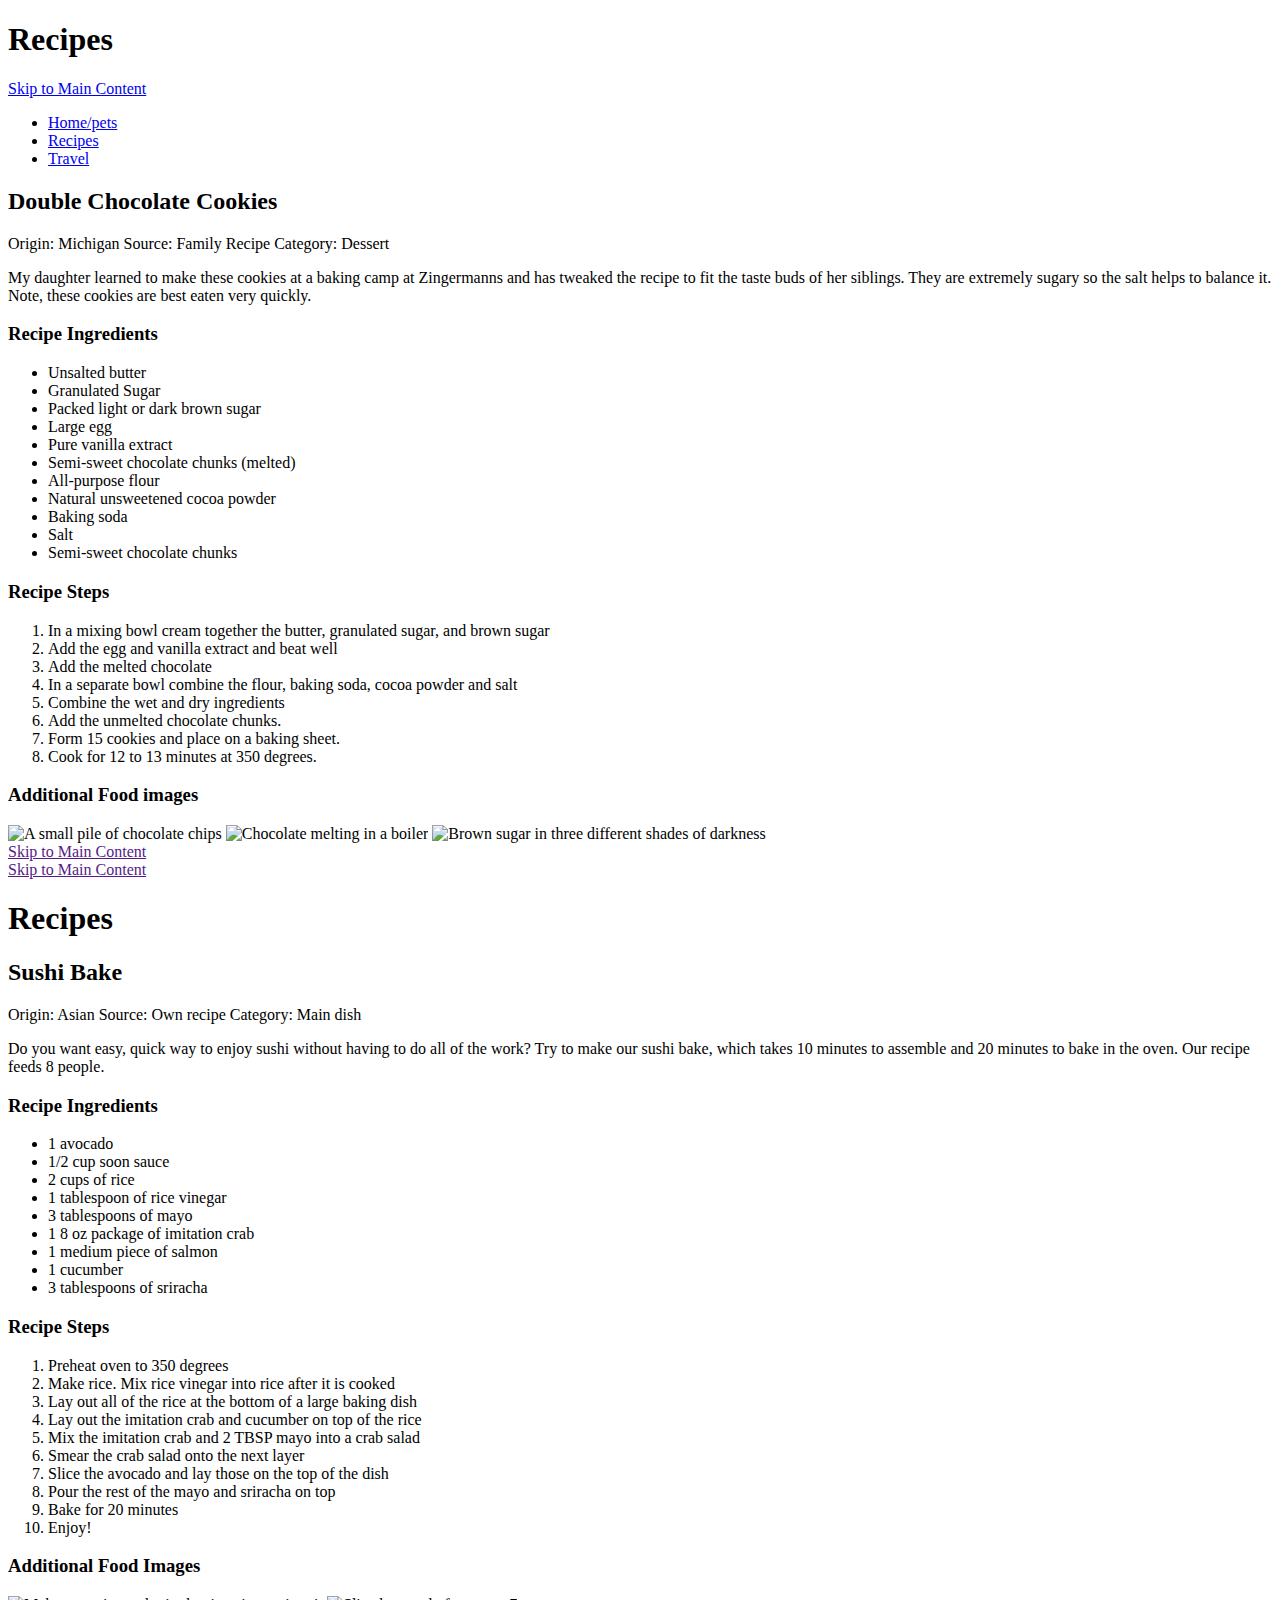
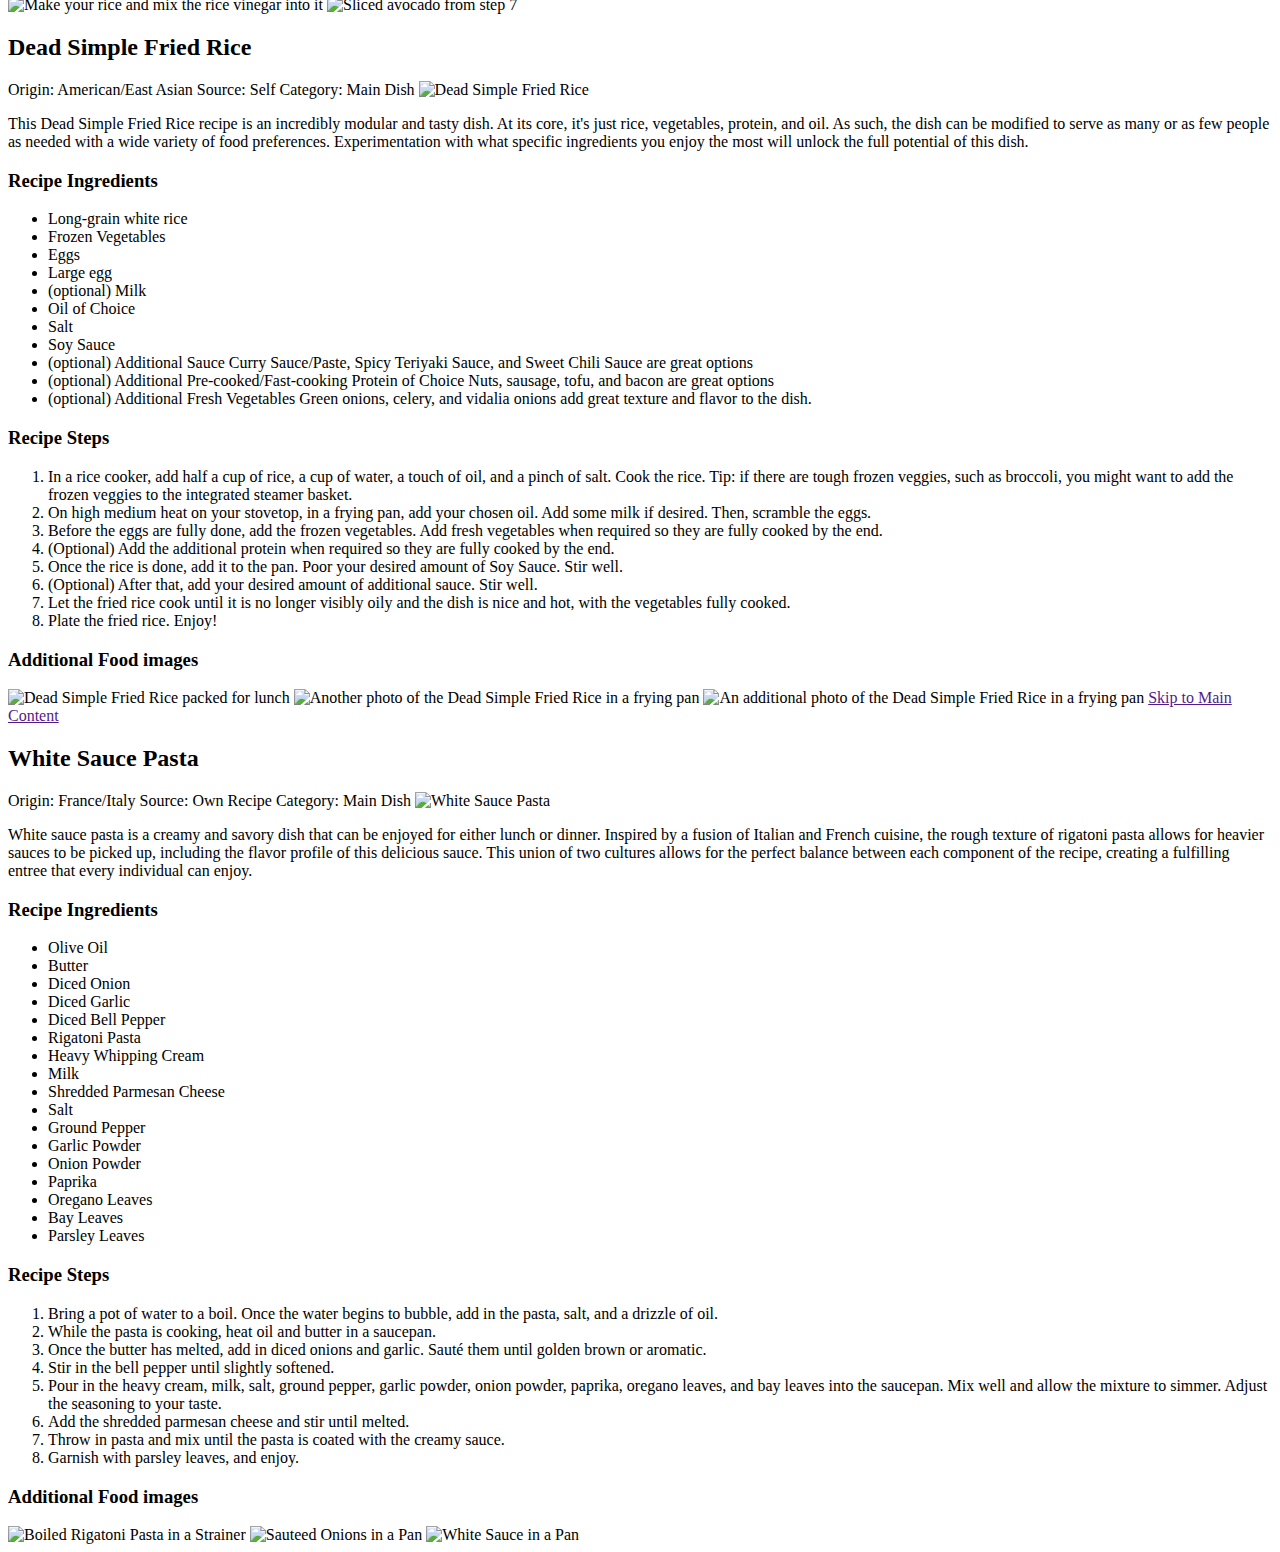
==== recipes.html @ 046f3eaa "Add files via upload" ====
<!DOCTYPE html>
<html lang="en">
<head>
    <meta charset="UTF-8">
    <meta name="viewport" content="width=device-width, initial-scale=1.0">
    <title>Recipes</title>
</head>
<h1>Recipes</h1>
<body>
    <a href ="#main" id = "#skip">Skip to Main Content</a>
    <nav>
        <ul>
            <li><a href = "index.html">Home/pets</a></li>
            <li><a href = "recipes.html">Recipes</a></li>
            <li><a href = "travel.html">Travel</a></li>
        </ul>
    </nav>

   
    <main id ="main">
    <div>
        <h2>Double Chocolate Cookies</h2>
        <span>Origin: Michigan</span>
        <span>Source: Family Recipe</span>
        <span>Category: Dessert</span>

        <img src="images/double_chocolate_cookies.png" width = "400" alt="">
        <p>My daughter learned to make these cookies at a baking camp at Zingermanns and has tweaked the recipe to fit the taste buds of her siblings.  They are extremely sugary so the salt helps to balance it.  Note, these cookies are best eaten very quickly.</p>
        <h3>Recipe Ingredients</h3>
        <ul>
            <li>Unsalted butter</li>
            <li>Granulated Sugar</li>
            <li>Packed light or dark brown sugar</li>
            <li>Large egg</li>
            <li>Pure vanilla extract</li>
            <li>Semi-sweet chocolate chunks (melted)</li>
            <li>All-purpose flour</li>
            <li>Natural unsweetened cocoa powder</li>
            <li>Baking soda</li>
            <li>Salt</li>
            <li>Semi-sweet chocolate chunks</li>
        </ul>

        <h3>Recipe Steps</h3> 
        <ol>
            <li>In a mixing bowl cream together the butter, granulated sugar, and brown sugar</li>
            <li>Add the egg and vanilla extract and beat well</li>
            <li>Add the melted chocolate</li>
            <li>In a separate bowl combine the flour, baking soda, cocoa powder and salt</li>
            <li>Combine the wet and dry ingredients</li>
            <li>Add the unmelted chocolate chunks.</li> 
            <li>Form 15 cookies and place on a baking sheet.</li>
            <li>Cook for 12 to 13 minutes at 350 degrees.</li>
        </ol>

        <h3>Additional Food images</h3>
        <img src="images/double_chocolate_chips.png" width = "200" alt="A small pile of chocolate chips">
        <img src="https://images.immediate.co.uk/production/volatile/sites/30/2020/08/chocolate-d9ba778.jpg?quality=90&webp=true&resize=600,545" width = "200" alt="Chocolate melting in a boiler">
        <img src="https://upload.wikimedia.org/wikipedia/commons/8/82/Brown_sugar_examples.JPG" width = "200" alt="Brown sugar in three different shades of darkness">

        <!-- Colleen van Lent -->

    </div>

    <a href = "">Skip to Main Content</a>
    <div> 
    </head>
    <body>
        <a href = "">Skip to Main Content</a>
        <header><h1>Recipes</h1></header>
        <main>
            <div>
                <h2>Sushi Bake</h2>
                <span>Origin: Asian</span>
                <span>Source: Own recipe</span>
                <span>Category: Main dish</span>
    
                <img src="images/sushiBake.jpeg" width="400" alt="">
                <p>Do you want easy, quick way to enjoy sushi without having to do all of the work? Try to make our sushi bake, which
                    takes 10 minutes to assemble and 20 minutes to bake in the oven. Our recipe feeds 8 people.
                </p>
    
                <h3>Recipe Ingredients</h3>
                <ul>
                    <li>1 avocado</li>
                    <li>1/2 cup soon sauce</li>
                    <li>2 cups of rice</li>
                    <li>1 tablespoon of rice vinegar</li>
                    <li>3 tablespoons of mayo</li>
                    <li>1 8 oz package of imitation crab</li>
                    <li>1 medium piece of salmon</li>
                    <li>1 cucumber</li>
                    <li>3 tablespoons of sriracha</li>
                </ul>
    
                <h3>Recipe Steps</h3>
                <ol>
                    <li>Preheat oven to 350 degrees</li>
                    <li>Make rice. Mix rice vinegar into rice after it is cooked</li>
                    <li>Lay out all of the rice at the bottom of a large baking dish</li>
                    <li>Lay out the imitation crab and cucumber on top of the rice</li>
                    <li>Mix the imitation crab and 2 TBSP mayo into a crab salad</li>
                    <li>Smear the crab salad onto the next layer</li>
                    <li>Slice the avocado and lay those on the top of the dish</li>
                    <li>Pour the rest of the mayo and sriracha on top</li>
                    <li>Bake for 20 minutes</li>
                    <li>Enjoy!</li>
                </ol>
    
                <h3>Additional Food Images</h3>
                <img src="images/rice.jpeg" width="200" alt="Make your rice and mix the rice vinegar into it">
                <img src="images/avocado.jpeg" width="200" alt="Sliced avocado from step 7">
                <!-- Ethan Tai, Joshua Vijayasegar --></div>
                <div>
                    <h2>Dead Simple Fried Rice</h2>
                    <span>Origin: American/East Asian</span>
                    <span>Source: Self</span>
                    <span>Category: Main Dish</span>
    
                    <img src="images/dead-simple-fried-rice-primary.jpg" width = "400" alt="Dead Simple Fried Rice">
                    <p>This Dead Simple Fried Rice recipe is an incredibly modular and tasty dish. At its core, it's just rice, vegetables, protein, and oil. As such, the dish can be modified to serve as many or as few people as needed with a wide variety of food preferences. Experimentation with what specific ingredients you enjoy the most will unlock the full potential of this dish.</p>
                    <h3>Recipe Ingredients</h3>
                    <ul>
                        <li>Long-grain white rice</li>
                        <li>Frozen Vegetables</li>
                        <li>Eggs</li>
                        <li>Large egg</li>
                        <li>(optional) Milk</li>
                        <li>Oil of Choice</li>
                        <li>Salt</li>
                        <li>Soy Sauce</li>
                        <li>(optional) Additional Sauce
                            Curry Sauce/Paste, Spicy Teriyaki Sauce, and Sweet Chili Sauce are great options</li>
                        <li>(optional) Additional Pre-cooked/Fast-cooking Protein of Choice
                            Nuts, sausage, tofu, and bacon are great options</li>
                        <li>(optional) Additional Fresh Vegetables
                            Green onions, celery, and vidalia onions add great texture and flavor to the dish.</li>
                    </ul>
    
                    <h3>Recipe Steps</h3> 
                    <ol>
                        <li>In a rice cooker, add half a cup of rice, a cup of water, a touch of oil, and a pinch of salt. Cook the rice. Tip: if there are tough frozen veggies, such as broccoli, you might want to add the frozen veggies to the integrated steamer basket.</li>
                        <li>On high medium heat on your stovetop, in a frying pan, add your chosen oil. Add some milk if desired. Then, scramble the eggs.</li>
                        <li>Before the eggs are fully done, add the frozen vegetables. Add fresh vegetables when required so they are fully cooked by the end.</li>
                        <li>(Optional) Add the additional protein when required so they are fully cooked by the end.</li>
                        <li>Once the rice is done, add it to the pan. Poor your desired amount of Soy Sauce. Stir well.</li>
                        <li>(Optional) After that, add your desired amount of additional sauce. Stir well.</li> 
                        <li>Let the fried rice cook until it is no longer visibly oily and the dish is nice and hot, with the vegetables fully cooked.</li>
                        <li>Plate the fried rice. Enjoy! </li>
                    </ol>


                    <h3>Additional Food images</h3>
                    <img src="images/dead-simple-fried-rice-1.jpg" width = "200" alt="Dead Simple Fried Rice packed for lunch">
                    <img src="images/dead-simple-fried-rice-2.jpg" width = "200" alt="Another photo of the Dead Simple Fried Rice in a frying pan">
                    <img src="images/dead-simple-fried-rice-3.jpg" width = "200" alt="An additional photo of the Dead Simple Fried Rice in a frying pan">
    
                    <!-- Tristan Goodell -->
                    <a href = "">Skip to Main Content</a>
    
                </div>
                <div>
                    <h2>White Sauce Pasta</h2>
                    <span>Origin: France/Italy</span>
                    <span>Source: Own Recipe</span>
                    <span>Category: Main Dish</span>
    
                    <img src="images/White_Sauce_Pasta.JPG" width = "400" alt="White Sauce Pasta">
                    <p>White sauce pasta is a creamy and savory dish that can be enjoyed for either lunch or dinner. Inspired by a fusion of Italian and French cuisine, the rough texture of rigatoni pasta allows for heavier sauces to be picked up, including the flavor profile of this delicious sauce. This union of two cultures allows for the perfect balance between each component of the recipe, creating a fulfilling entree that every individual can enjoy.</p>
                    <h3>Recipe Ingredients</h3>
                    <ul>
                        <li>Olive Oil</li>
                        <li>Butter</li>
                        <li>Diced Onion</li>
                        <li>Diced Garlic</li>
                        <li>Diced Bell Pepper</li>
                        <li>Rigatoni Pasta</li>
                        <li>Heavy Whipping Cream</li>
                        <li>Milk</li>
                        <li>Shredded Parmesan Cheese</li>
                        <li>Salt</li>
                        <li>Ground Pepper</li>
                        <li>Garlic Powder</li>
                        <li>Onion Powder</li>
                        <li>Paprika</li>
                        <li>Oregano Leaves</li>
                        <li>Bay Leaves</li>
                        <li>Parsley Leaves</li>
                    </ul>
    
                    <h3>Recipe Steps</h3> 
                    <ol>
                        <li>Bring a pot of water to a boil. Once the water begins to bubble, add in the pasta, salt, and a drizzle of oil.</li>
                        <li>While the pasta is cooking, heat oil and butter in a saucepan.</li>
                        <li>Once the butter has melted, add in diced onions and garlic. Sauté them until golden brown or aromatic.</li>
                        <li>Stir in the bell pepper until slightly softened.</li>
                        <li>Pour in the heavy cream, milk, salt, ground pepper, garlic powder, onion powder, paprika, oregano leaves, and bay leaves into the saucepan. Mix well and allow the mixture to simmer. Adjust the seasoning to your taste.</li>
                        <li>Add the shredded parmesan cheese and stir until melted.</li>
                        <li>Throw in pasta and mix until the pasta is coated with the creamy sauce.</li>
                        <li>Garnish with parsley leaves, and enjoy.</li>
                    </ol>
    
                    <h3>Additional Food images</h3>
                    <img src="images/BoiledRigatoniPasta.jpg" width = "200" alt="Boiled Rigatoni Pasta in a Strainer">
                    <img src="images/SauteedOnions.jpeg" width = "200" alt="Sauteed Onions in a Pan">
                    <img src="images/WhiteSauce.jpeg" width = "200" alt="White Sauce in a Pan">
    
                    <!-- Lina Lin -->
    
                </div>
    <div></div>
    <div></div>
    </main>
</body>
</html>
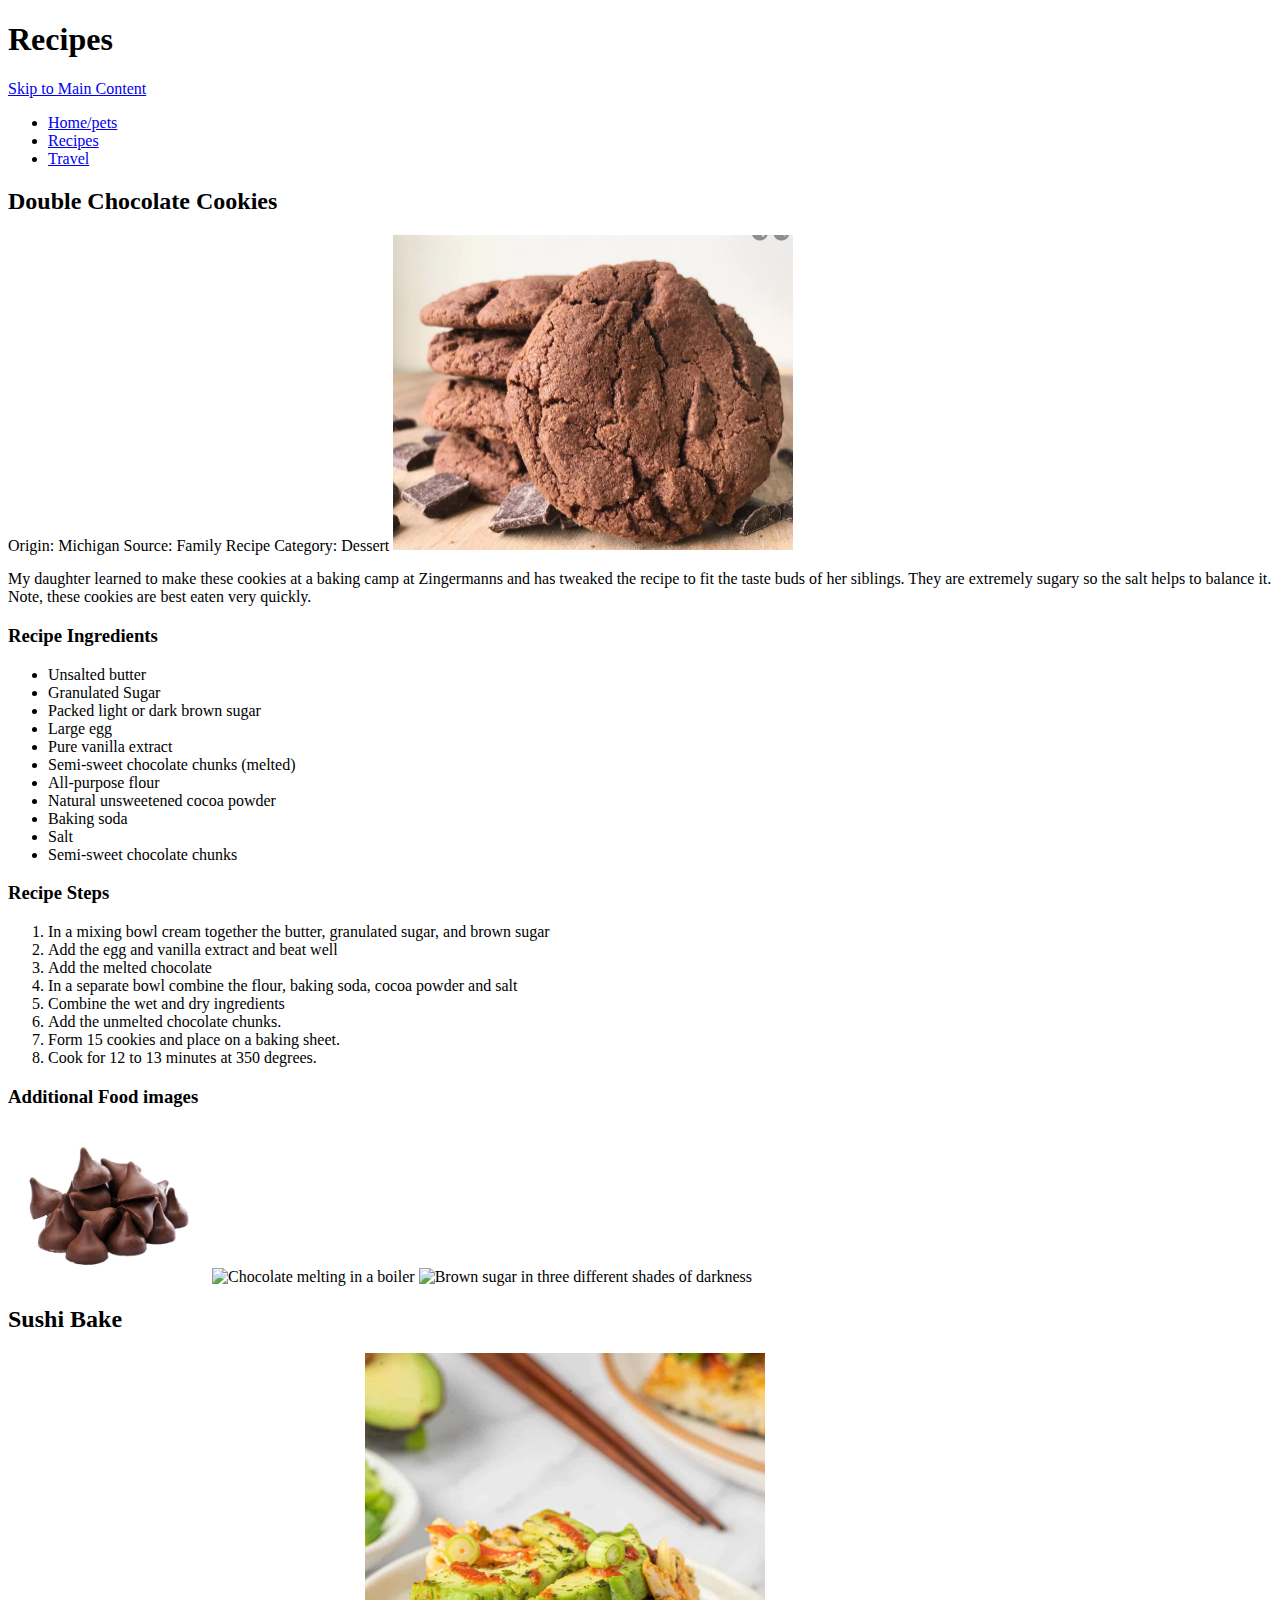
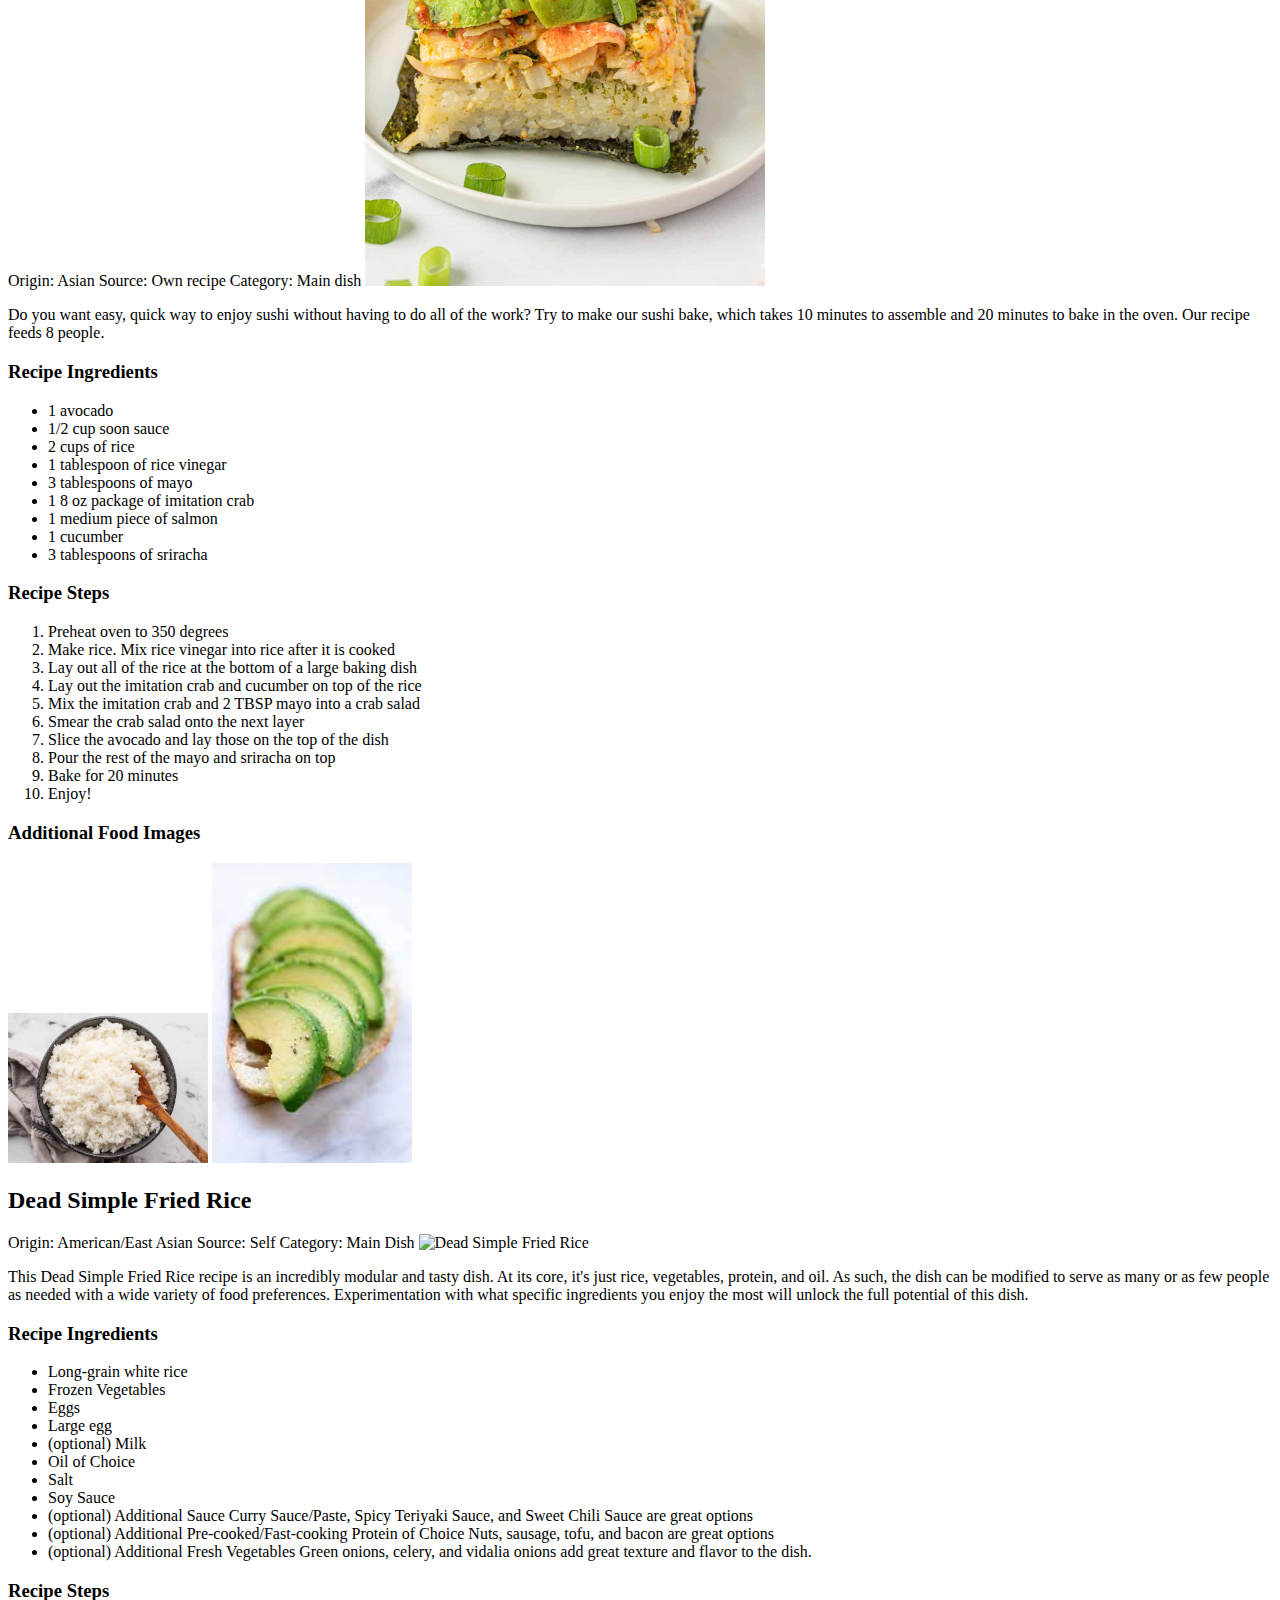
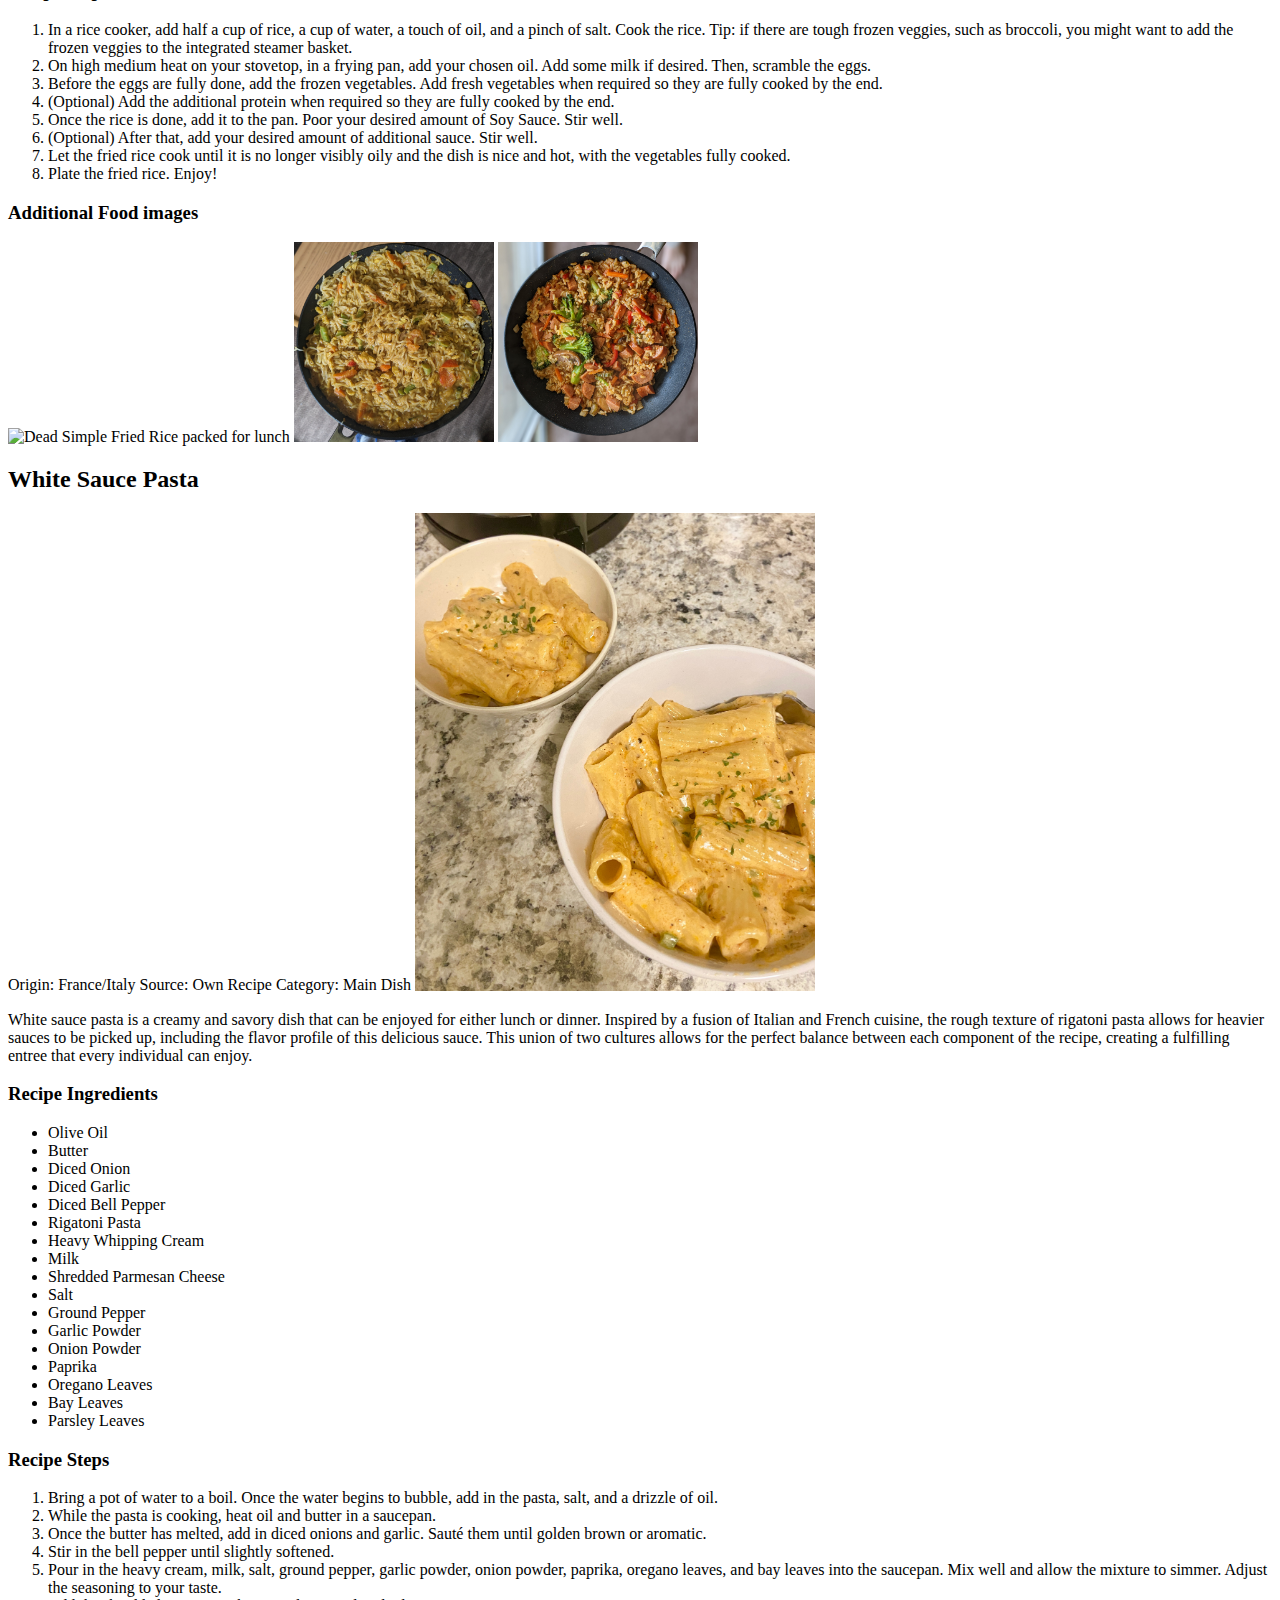
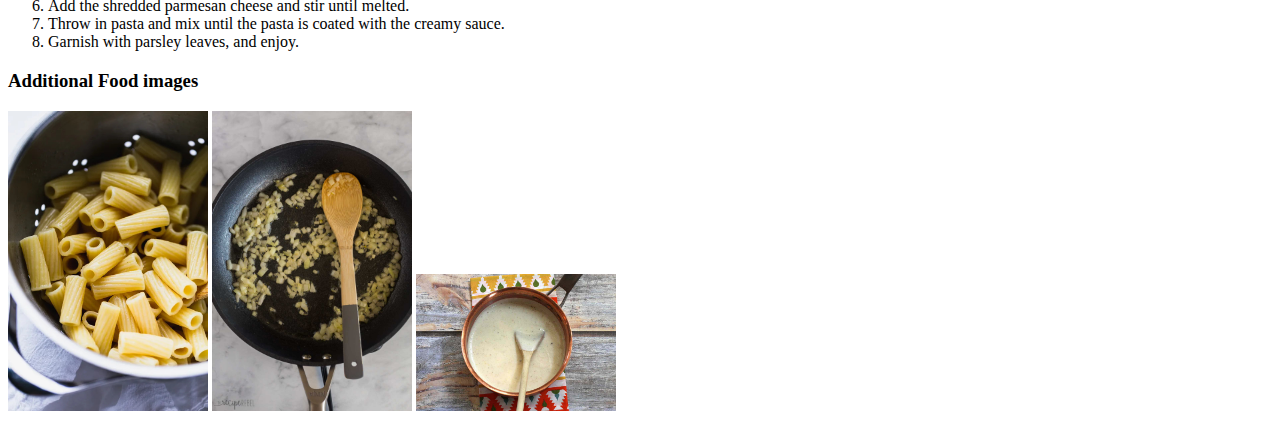
==== commit d0612229: "Update recipes.html" ====
--- a/recipes.html
+++ b/recipes.html
@@ -3,22 +3,25 @@
 <head>
     <meta charset="UTF-8">
     <meta name="viewport" content="width=device-width, initial-scale=1.0">
+    <link rel="stylesheet" href="css/reset.css"> 
+    <link rel="stylesheet" href="css/style.css">
     <title>Recipes</title>
 </head>
-<h1>Recipes</h1>
+<h1 class = "animated-title">Recipes</h1>
 <body>
-    <a href ="#main" id = "#skip">Skip to Main Content</a>
+    <a href ="#main" class = "skip">Skip to Main Content</a>
     <nav>
-        <ul>
+        <ul class = "spacing">
             <li><a href = "index.html">Home/pets</a></li>
-            <li><a href = "recipes.html">Recipes</a></li>
+            <li><a href = "recipes.html" class = "recipesTitle">Recipes</a></li>
             <li><a href = "travel.html">Travel</a></li>
         </ul>
     </nav>
 
    
     <main id ="main">
-    <div>
+    <div class = "gridContain">
+        <div>
         <h2>Double Chocolate Cookies</h2>
         <span>Origin: Michigan</span>
         <span>Source: Family Recipe</span>
@@ -62,13 +65,6 @@
 
     </div>
 
-    <a href = "">Skip to Main Content</a>
-    <div> 
-    </head>
-    <body>
-        <a href = "">Skip to Main Content</a>
-        <header><h1>Recipes</h1></header>
-        <main>
             <div>
                 <h2>Sushi Bake</h2>
                 <span>Origin: Asian</span>
@@ -156,7 +152,6 @@
                     <img src="images/dead-simple-fried-rice-3.jpg" width = "200" alt="An additional photo of the Dead Simple Fried Rice in a frying pan">
     
                     <!-- Tristan Goodell -->
-                    <a href = "">Skip to Main Content</a>
     
                 </div>
                 <div>
@@ -208,8 +203,7 @@
                     <!-- Lina Lin -->
     
                 </div>
-    <div></div>
-    <div></div>
+    </div>
     </main>
 </body>
-</html>+</html>
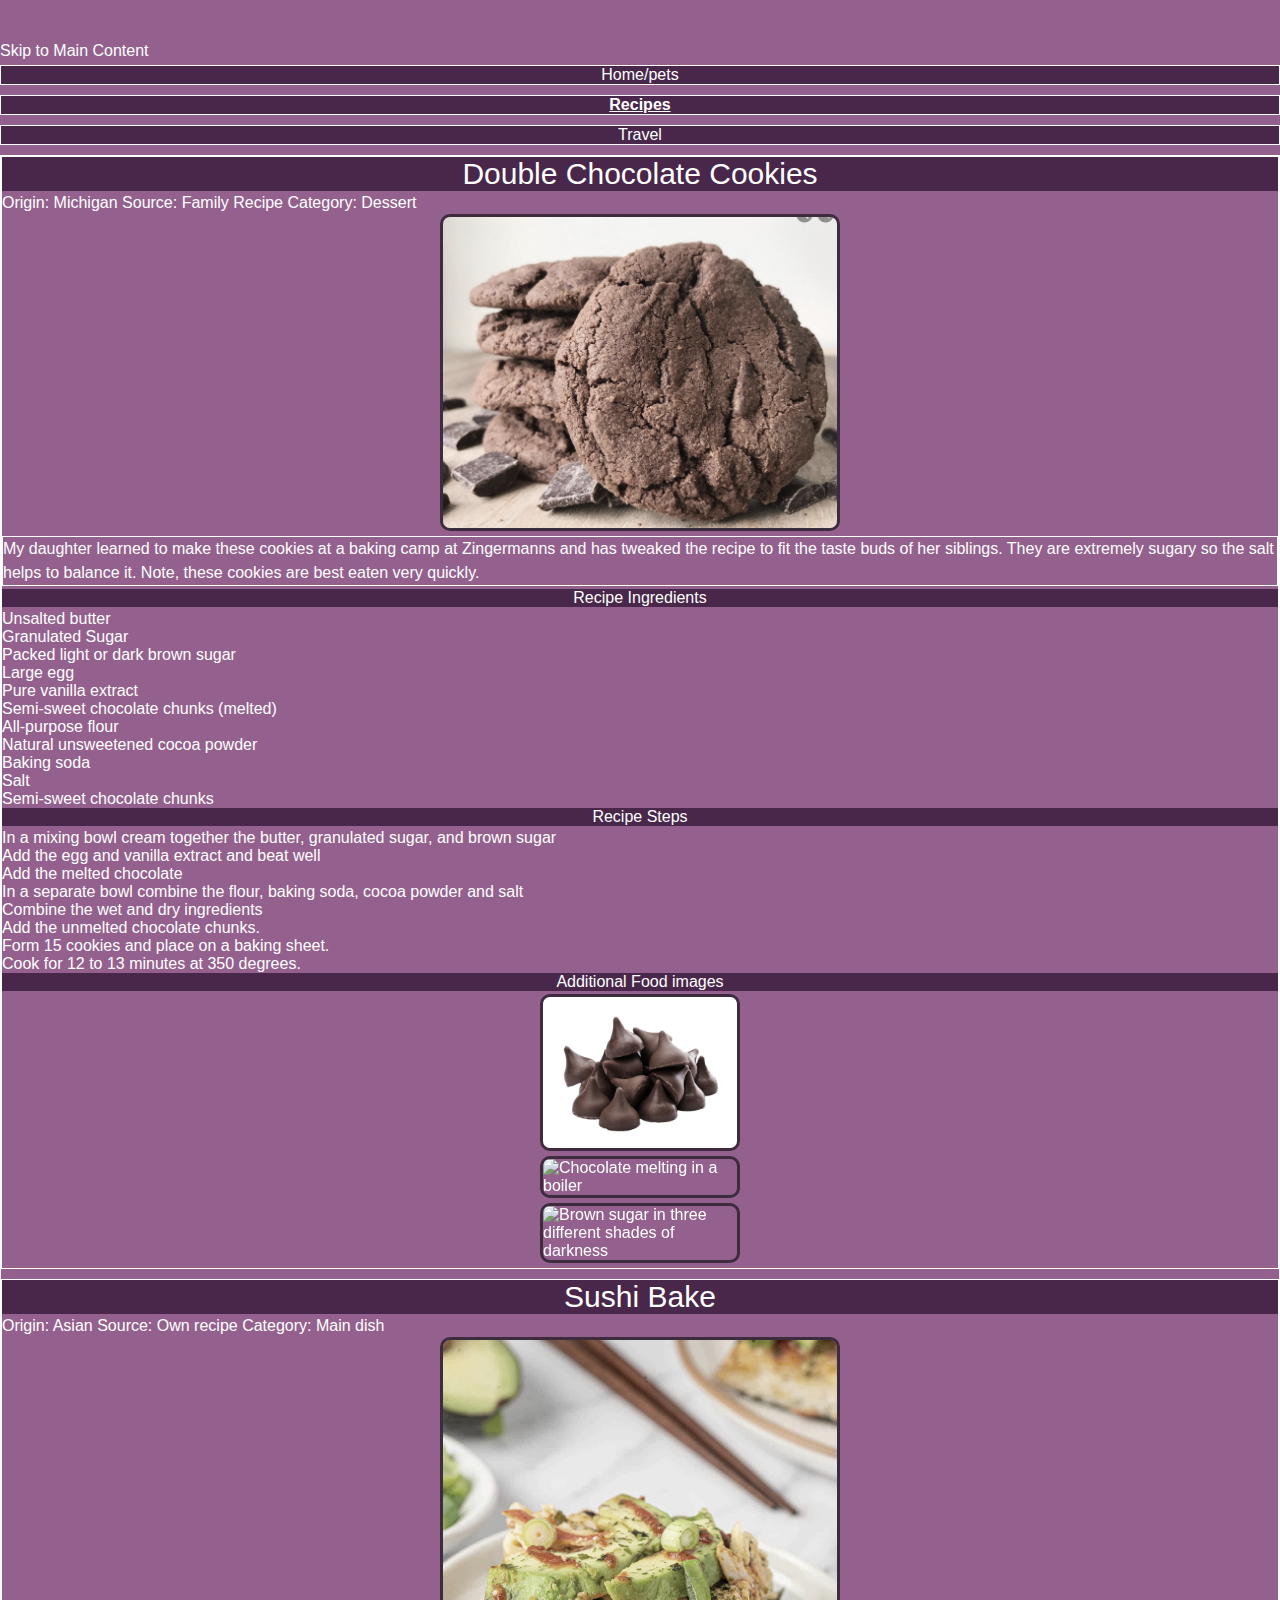
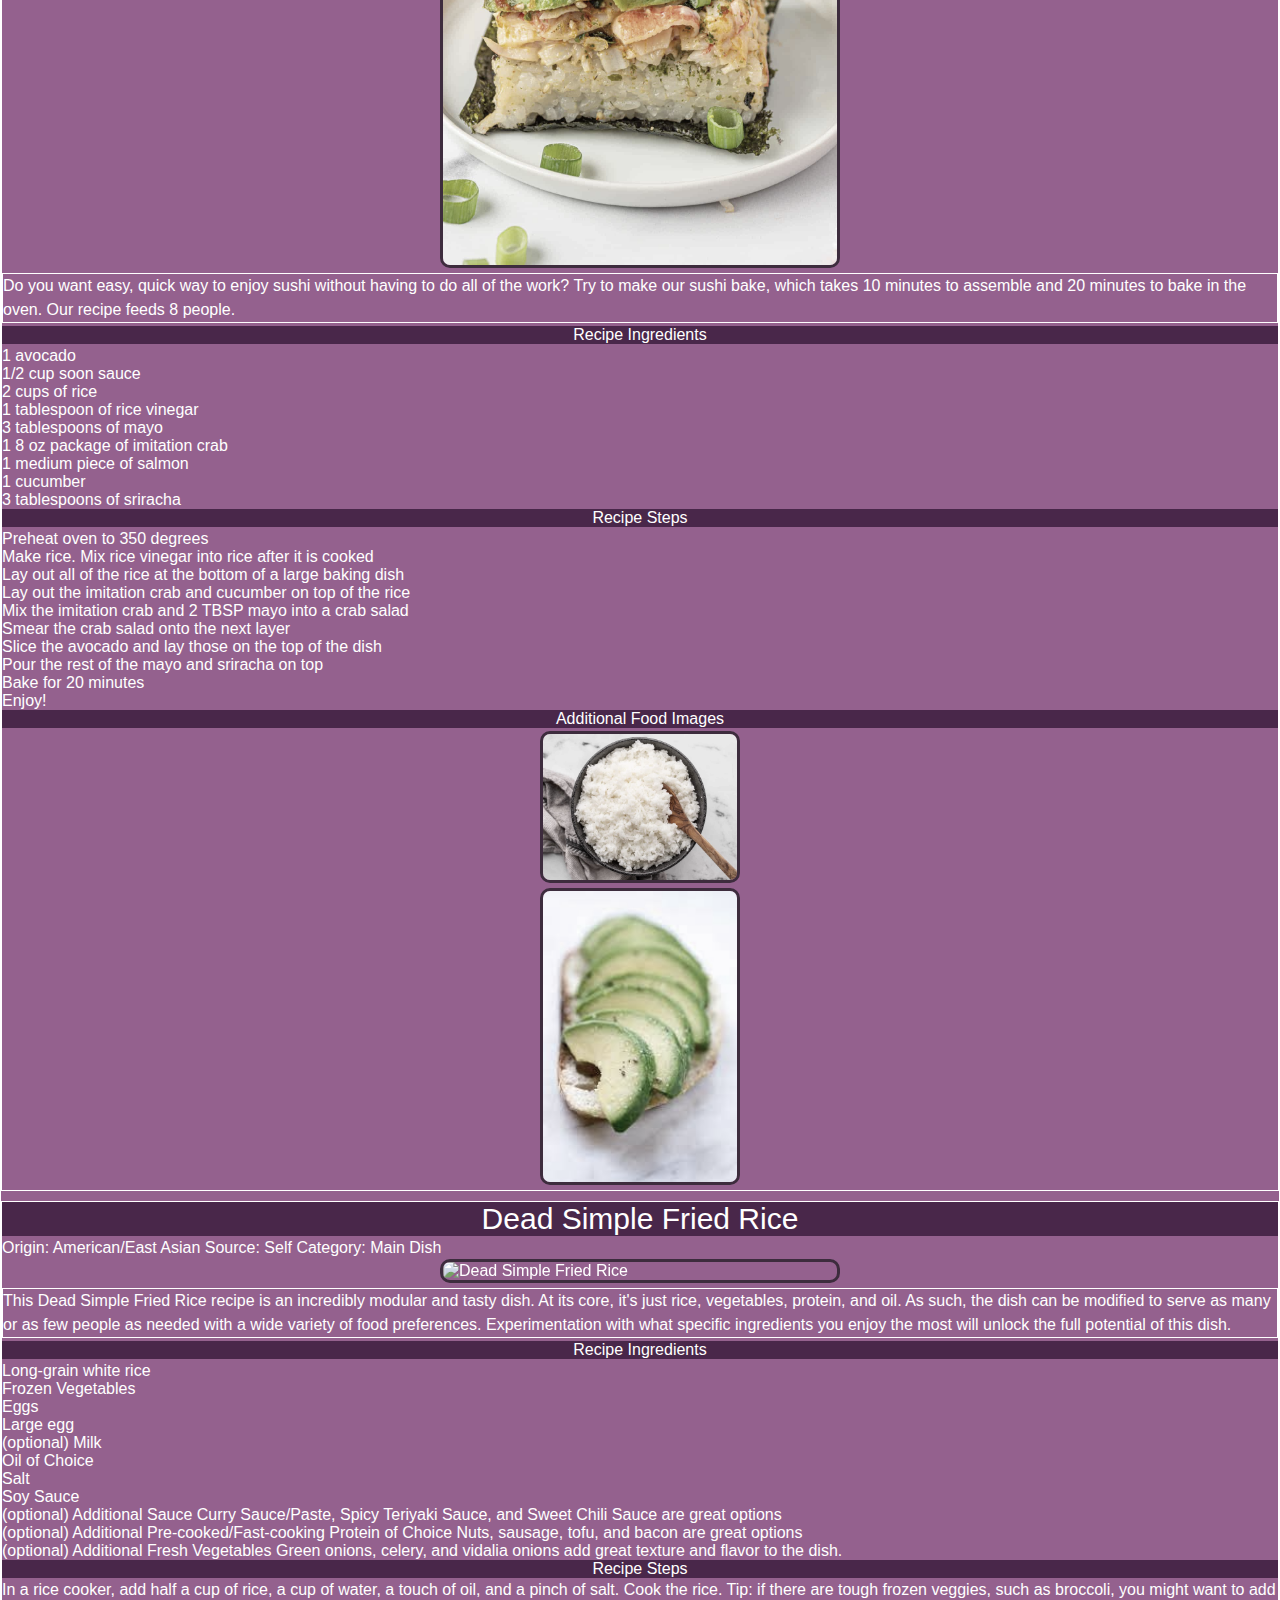
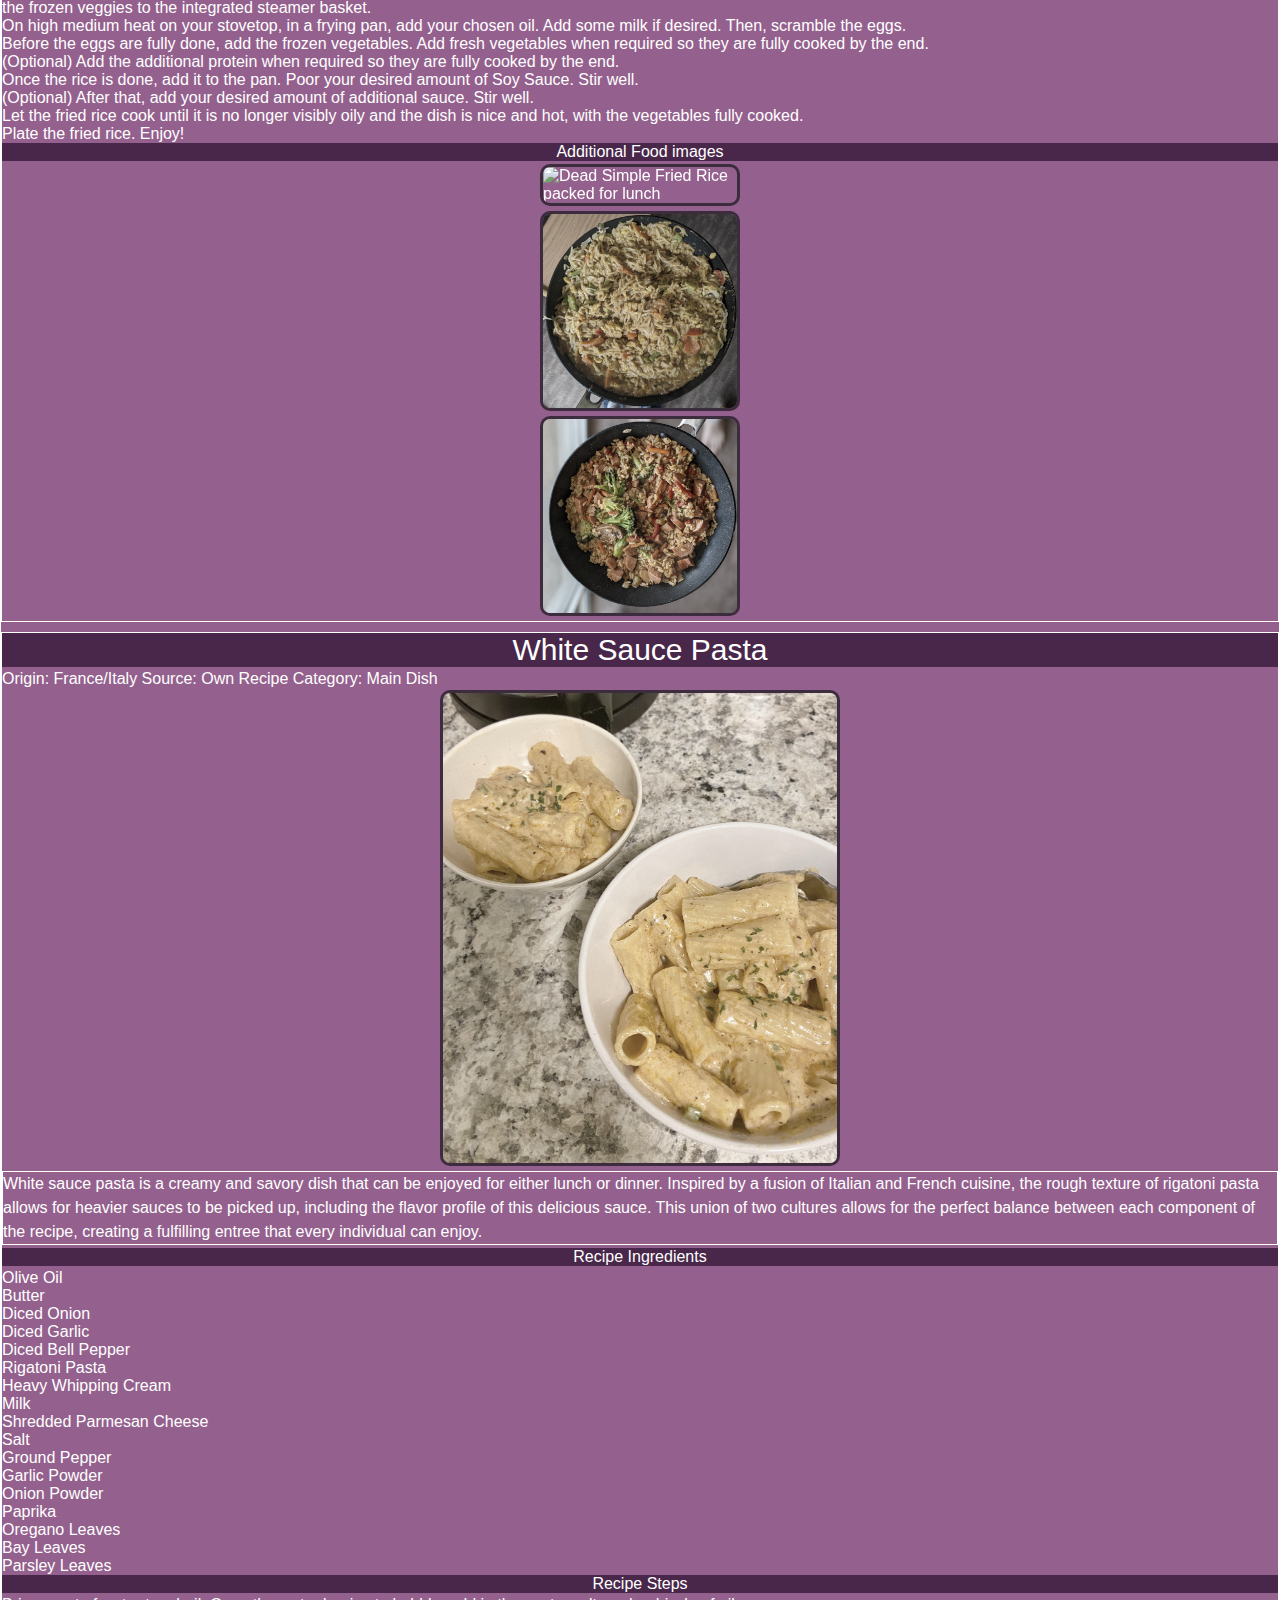
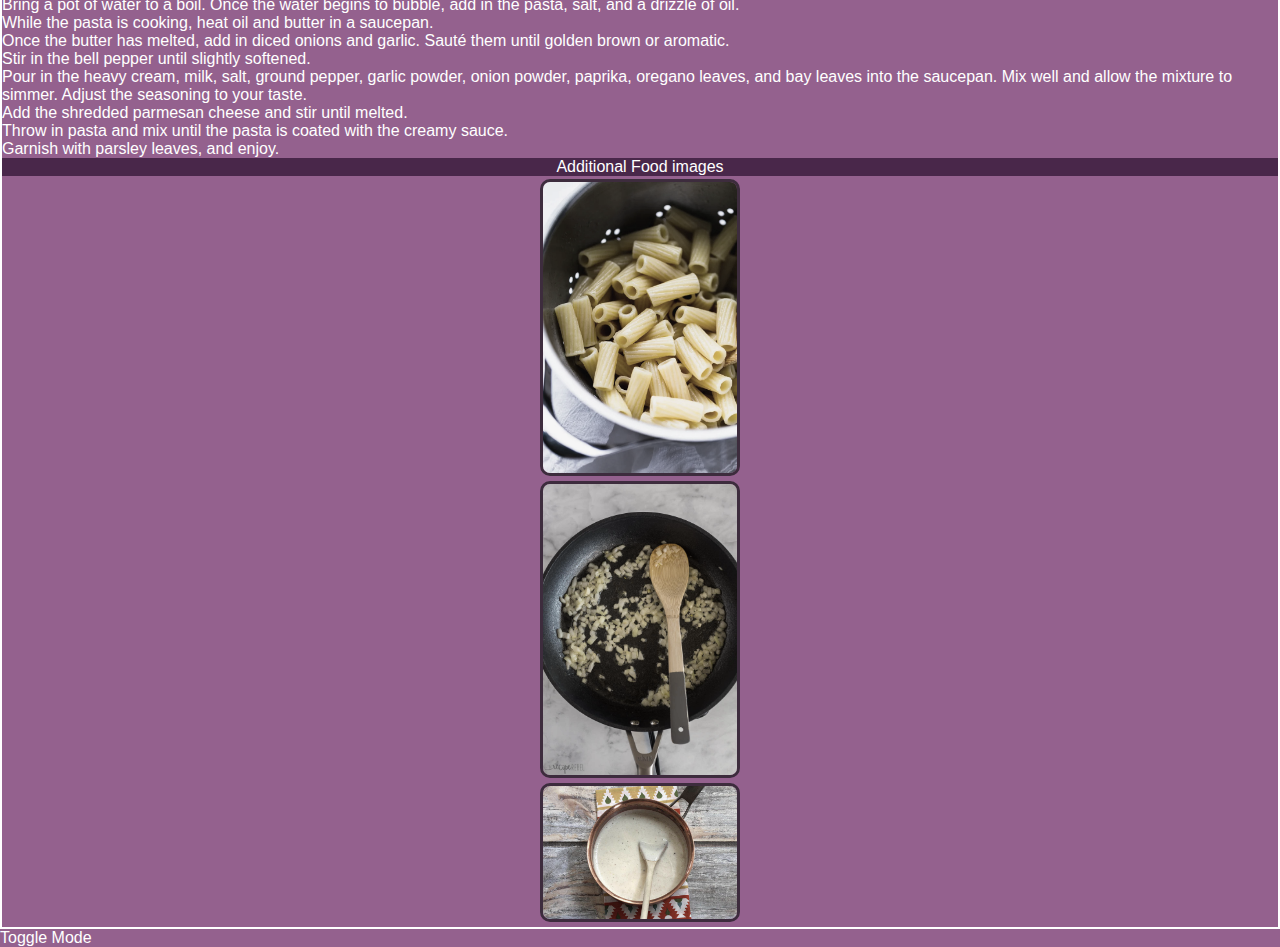
==== commit 064b8b30: "Update recipes.html" ====
--- a/recipes.html
+++ b/recipes.html
@@ -204,6 +204,8 @@
     
                 </div>
     </div>
+    <button id="mode-toggle">Toggle Mode</button>
     </main>
+    <script src="script.js"></script>
 </body>
 </html>
--- a/css/style.css
+++ b/css/style.css
@@ -0,0 +1,101 @@
+@media only screen and (max-width: 768px) {
+    .skip {
+      display: none; 
+    }
+}
+
+h1{
+    font-size: 36px;
+    transition: font-size 0.5s ease, color 0.5s ease;
+    text-align: center;
+}
+h1, h2, h3{
+    text-align: center;
+}
+
+
+body{
+    background-color: #94618E;
+    font-family: 'Lucida Sans', 'Lucida Sans Regular', 'Lucida Grande', 'Lucida Sans Unicode', Geneva, Verdana, sans-serif, 'Times New Roman', Times, serif;
+}
+* {
+    color: white
+}
+.petsTitle, .recipesTitle, .travelTitle {
+    font-weight: bold;
+    text-decoration: underline;
+}
+
+.spacing li{
+    margin-bottom: 10px;
+    margin-top: 5px;
+    text-align: center;
+    border: 1px solid white;
+    background-color: #49274A;
+}
+
+.gridContain {
+    display: grid;
+    grid-template-columns: 1fr;
+    gap: 10px;
+}
+
+div{
+    border: 1px solid white;
+
+}
+
+img, video {
+    display: block;
+    margin: 0 auto;
+    border-radius: 10px; 
+    margin-bottom: 5px;
+    margin-top: 2px;
+    filter: grayscale(50%);
+    border: 3px solid #49274A;
+
+
+}
+
+.animated-title {
+    transform: translateX(-100%); 
+    animation: slideIn 2s forwards; 
+
+
+}
+
+@keyframes slideIn {
+    from {
+        transform: translateX(-100%);
+    }
+    to {
+        transform: translateX(0); 
+    }
+
+
+}
+@media (prefers-reduced-motion: reduce) {
+
+    .animated-title {
+        animation: none;
+    }
+}
+@media (prefers-reduced-motion: reduce) {
+    img[src$=".gif"] {
+        display: none;
+    }
+}
+
+
+p {
+    border: 1px solid white;
+    margin-bottom: 3px;
+    line-height: 1.5;
+}
+h2, h3 {
+    background-color: #49274A;
+    margin-bottom: 3px;
+}
+h2 {
+    font-size: 30px;
+}
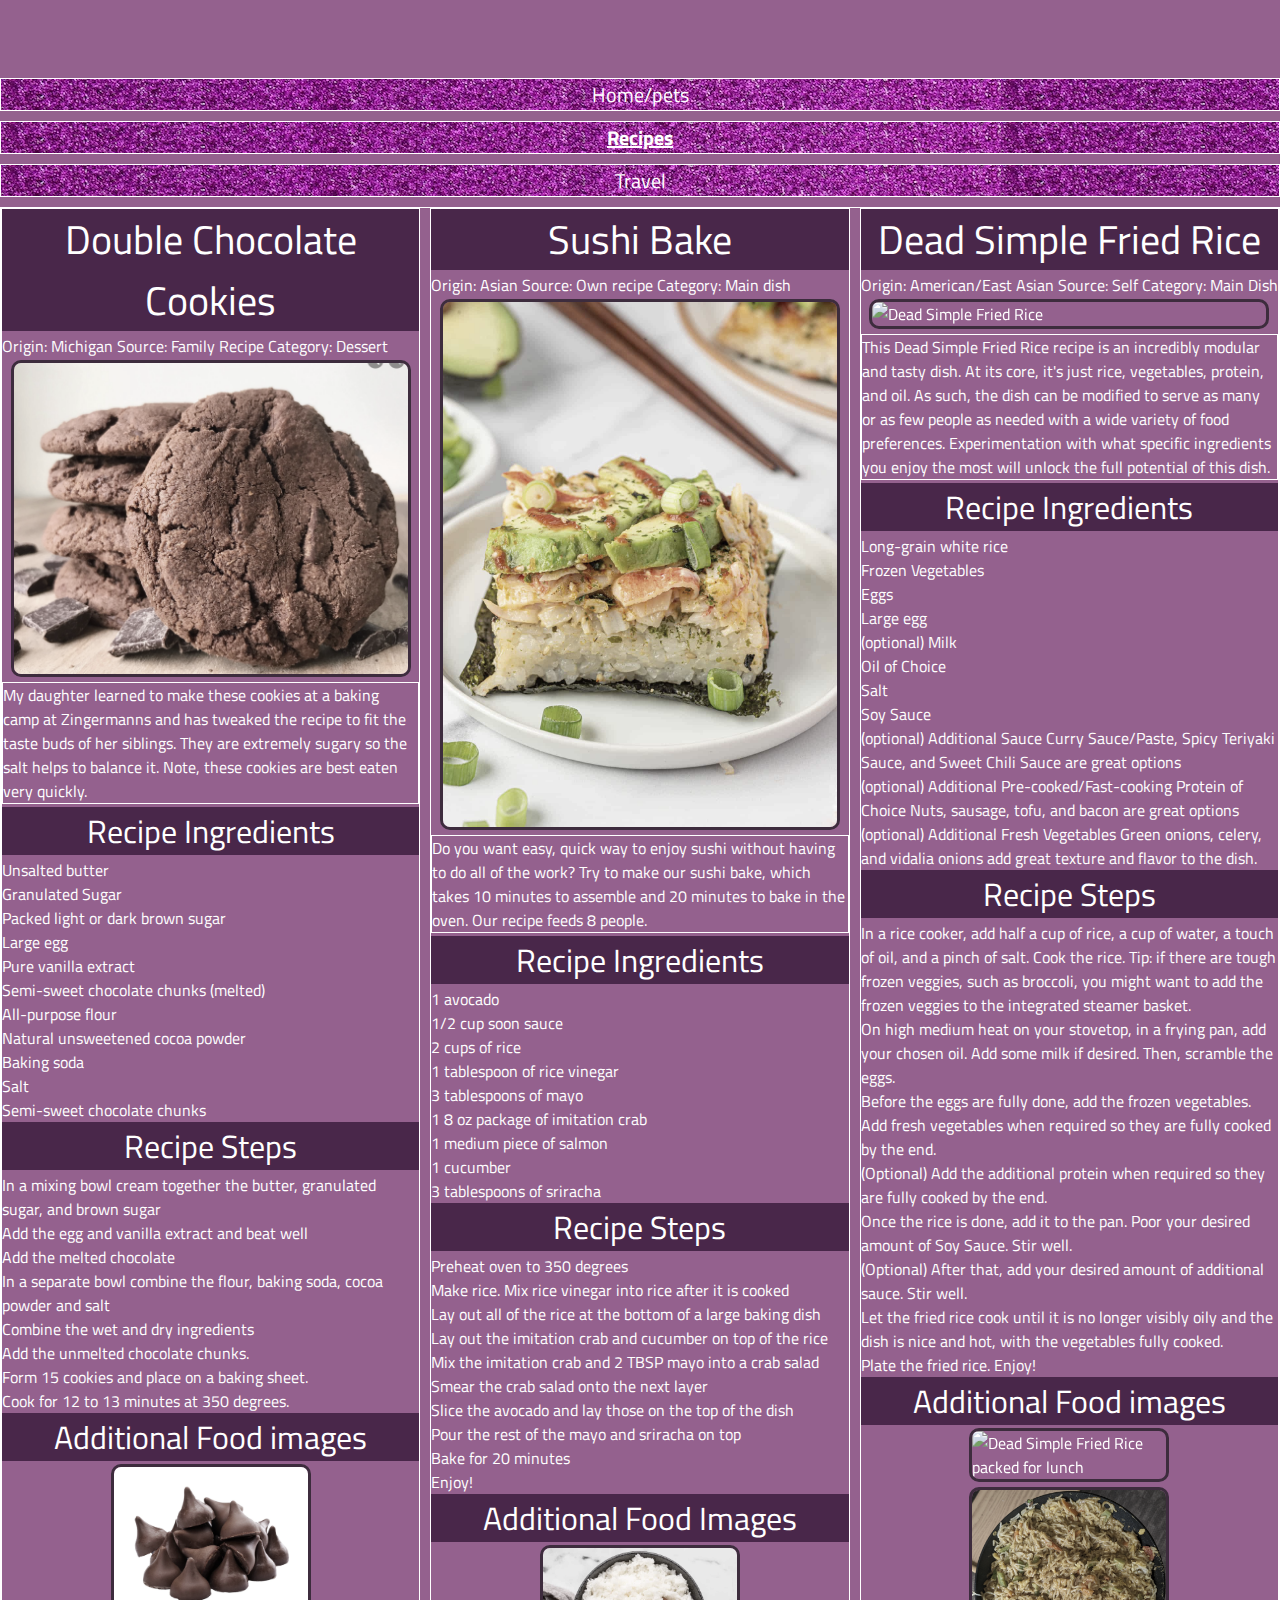
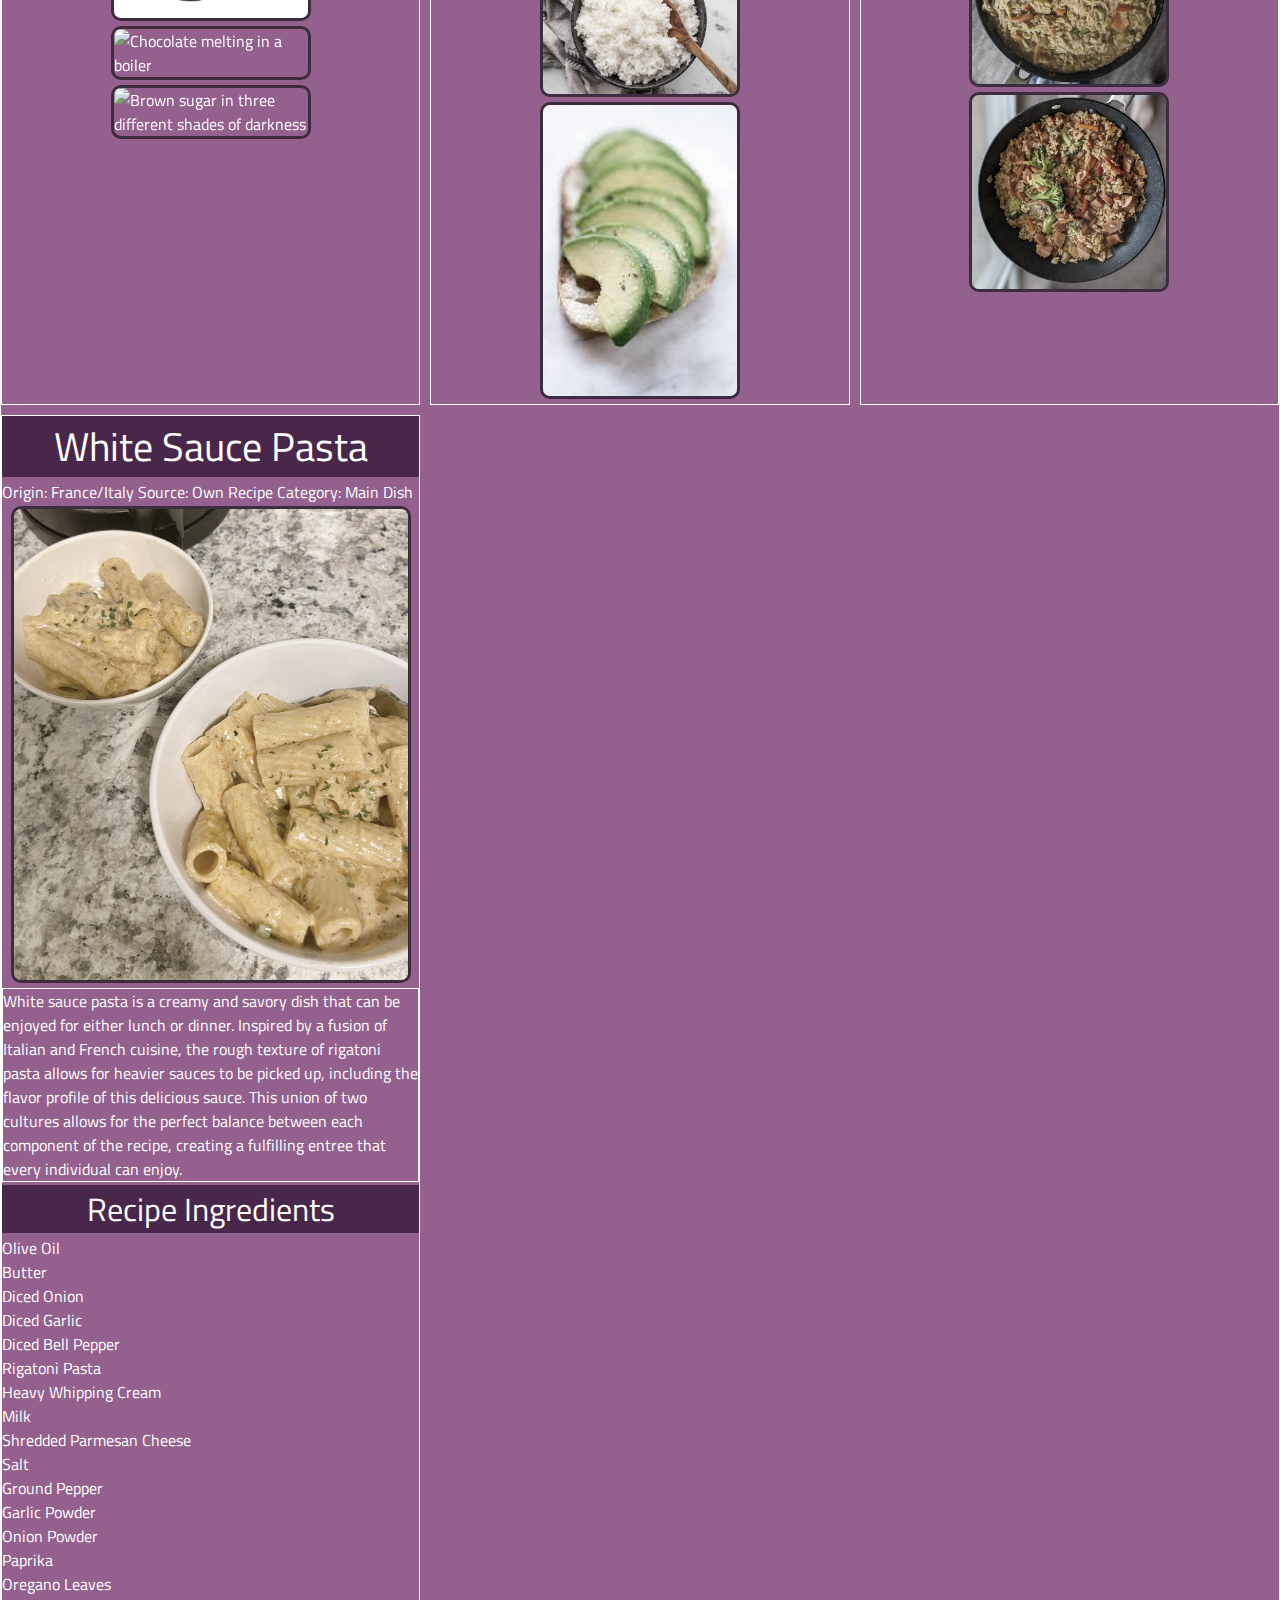
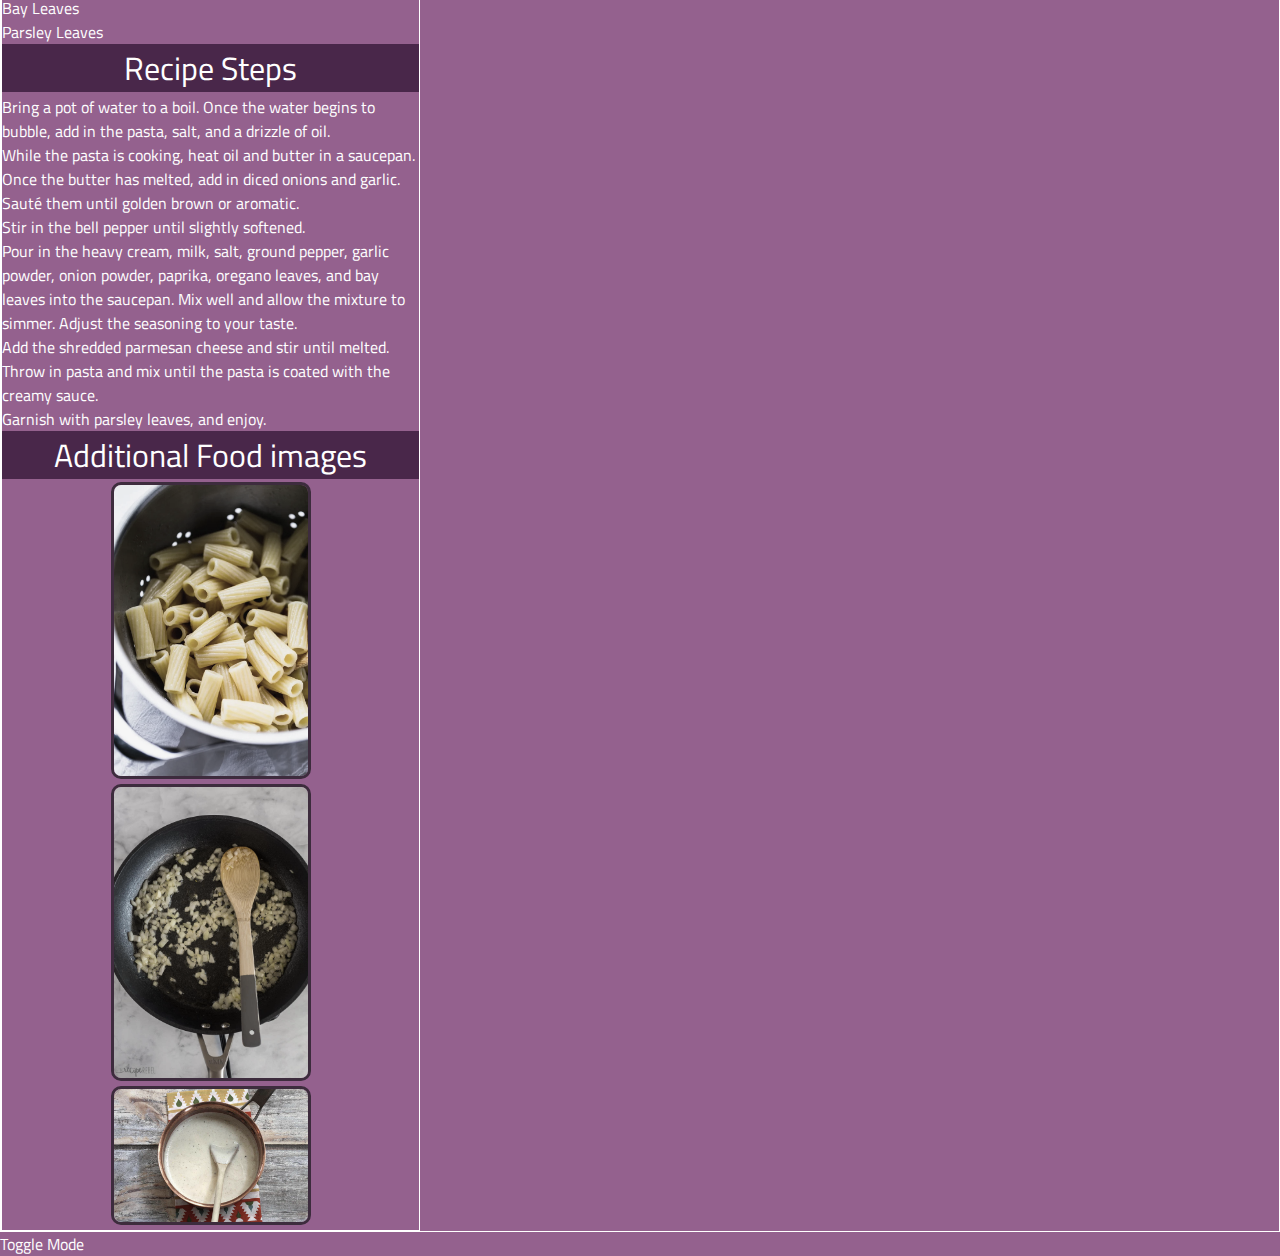
==== commit 5cd542b2: "Update recipes.html" ====
--- a/recipes.html
+++ b/recipes.html
@@ -5,6 +5,10 @@
     <meta name="viewport" content="width=device-width, initial-scale=1.0">
     <link rel="stylesheet" href="css/reset.css"> 
     <link rel="stylesheet" href="css/style.css">
+    <link rel="preconnect" href="https://fonts.googleapis.com">
+    <link rel="preconnect" href="https://fonts.gstatic.com" crossorigin>
+    <link href="https://fonts.googleapis.com/css2?family=Titillium+Web:wght@300&display=swap" rel="stylesheet">
+    <link rel="icon" type="./images/recipefav.jpg" href="/images/favicon.ico">
     <title>Recipes</title>
 </head>
 <h1 class = "animated-title">Recipes</h1>
--- a/css/style.css
+++ b/css/style.css
@@ -12,12 +12,29 @@
 h1, h2, h3{
     text-align: center;
 }
+.skip {
+    position: absolute;
+    top: -40px;
+    left: 0;
+    background: #000;
+    color: #fff;
+    padding: 8px;
+    z-index: 100;
+    transition: top 1s ease, color 1s ease, background 1s ease;
+}
 
+.skip:focus {
+    top: 0;
+}
+.toobig {
+    transform: scale(0.7);
+}
 
 body{
     background-color: #94618E;
-    font-family: 'Lucida Sans', 'Lucida Sans Regular', 'Lucida Grande', 'Lucida Sans Unicode', Geneva, Verdana, sans-serif, 'Times New Roman', Times, serif;
+    font-family: 'Titillium Web', sans-serif;
 }
+
 * {
     color: white
 }
@@ -31,13 +48,14 @@
     margin-top: 5px;
     text-align: center;
     border: 1px solid white;
-    background-color: #49274A;
+   background-image: url('../images/purplebg.jpg');
 }
 
 .gridContain {
     display: grid;
     grid-template-columns: 1fr;
     gap: 10px;
+    
 }
 
 div{
@@ -54,7 +72,12 @@
     filter: grayscale(50%);
     border: 3px solid #49274A;
 
-
+}
+img:hover {
+    transform: scale(1.2);
+}
+video:hover {
+    transform: scale(1.2);
 }
 
 .animated-title {
@@ -99,3 +122,71 @@
 h2 {
     font-size: 30px;
 }
+
+@media only screen and (min-width: 768px) {
+
+    h1 {
+        font-size: 48px; 
+    }
+    h2 {
+        font-size: 40px;
+    }
+    h3{
+        font-size: 32px;
+    }
+
+    .gridContain {
+        grid-template-columns: 1fr 1fr; 
+    }
+
+    img, video {
+        max-width: 100%; 
+    }
+    .spacing{
+        font-size: 20px;
+    }
+}
+
+@media only screen and (min-width: 1024px) {
+
+    h1 {
+        font-size: 48px; 
+    }
+    h2 {
+        font-size: 40px;
+    }
+    h3{
+        font-size: 32px;
+    }
+
+    .gridContain {
+        grid-template-columns: 1fr 1fr 1fr; 
+    }
+
+    img, video {
+        max-width: 100%; 
+    }
+    .spacing{
+        font-size: 20px;
+    }
+}
+
+body.light-mode {
+    background-color: #ffffff;
+    color: #333333;
+}
+
+body.dark-mode {
+    background-color: #1a1a1a;
+    color: #ffffff;
+}
+
+.gifclass {
+    background-image: url('images/yellowstone_cauldron.gif');
+}
+
+@media (prefers-reduced-motion: reduce) {
+    .gifclass {
+        background-image: url('images/yellowstone_cauldron.jpg');
+    }
+}
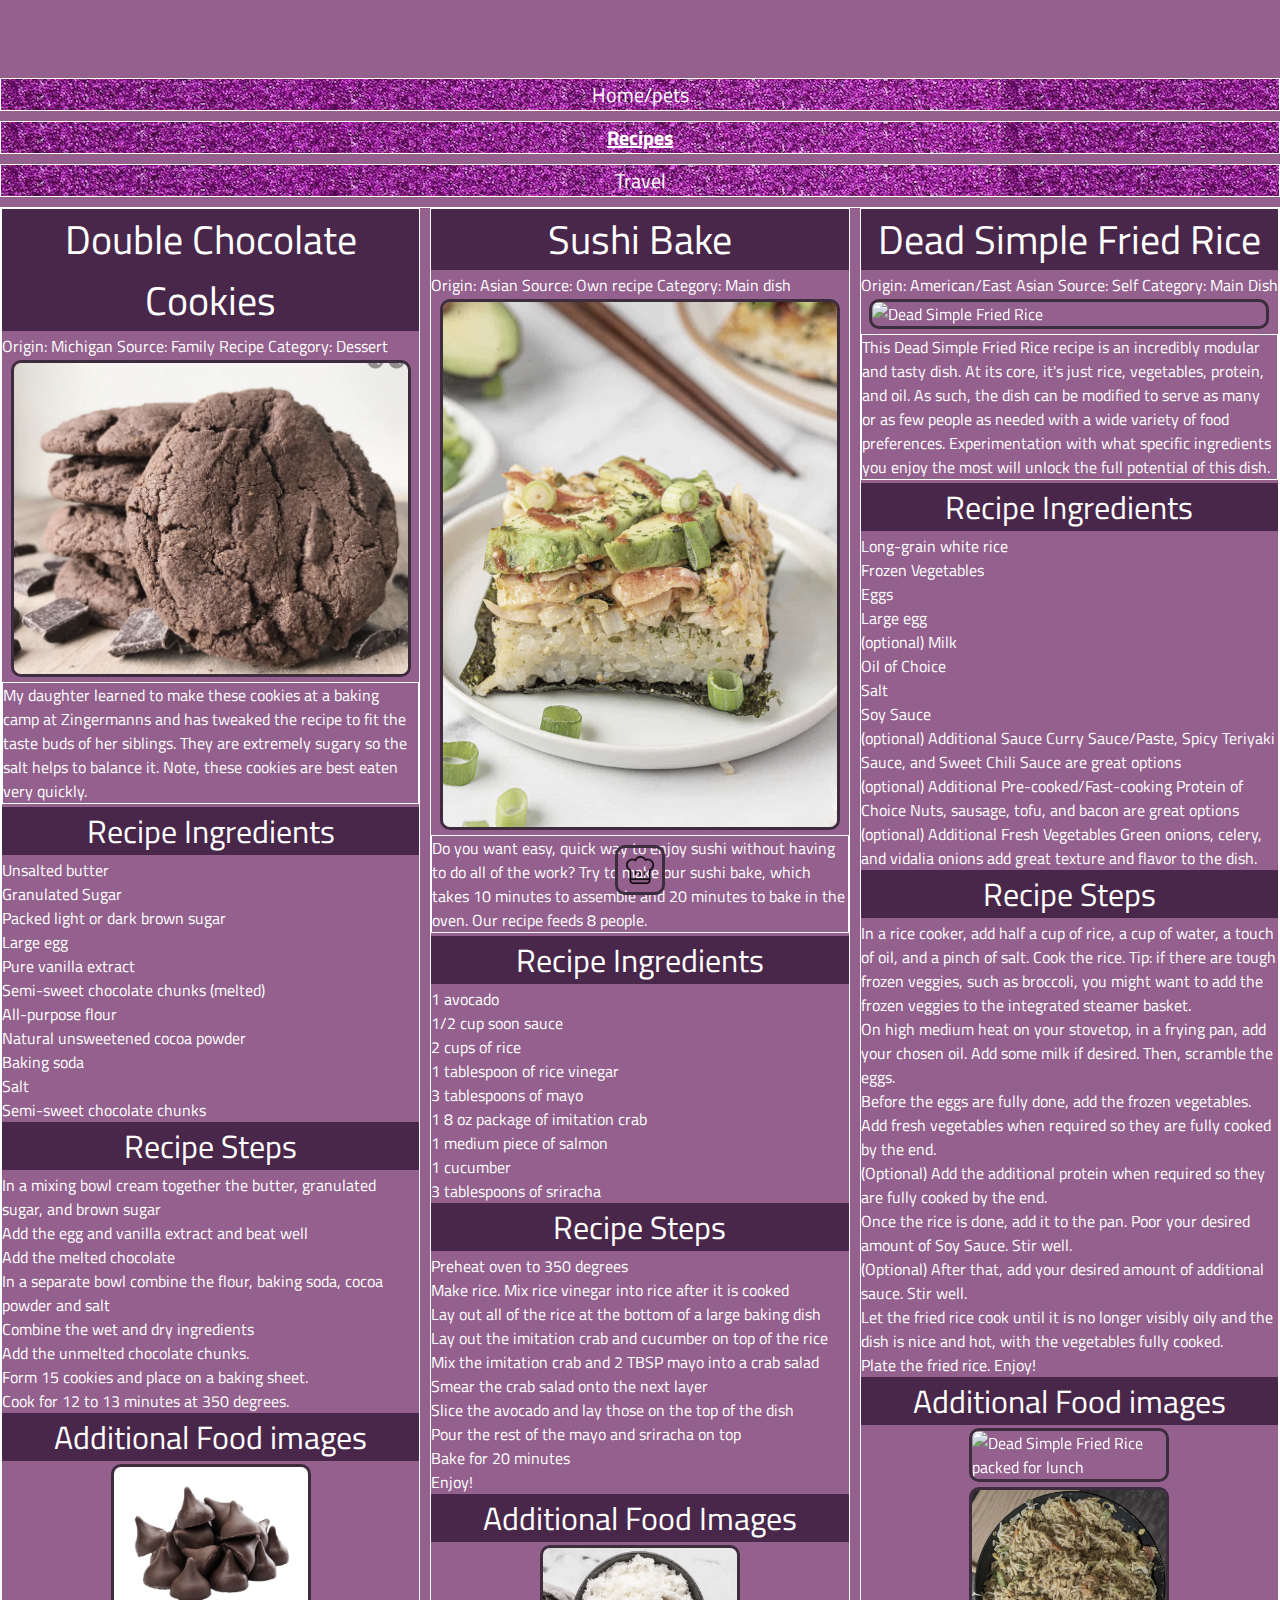
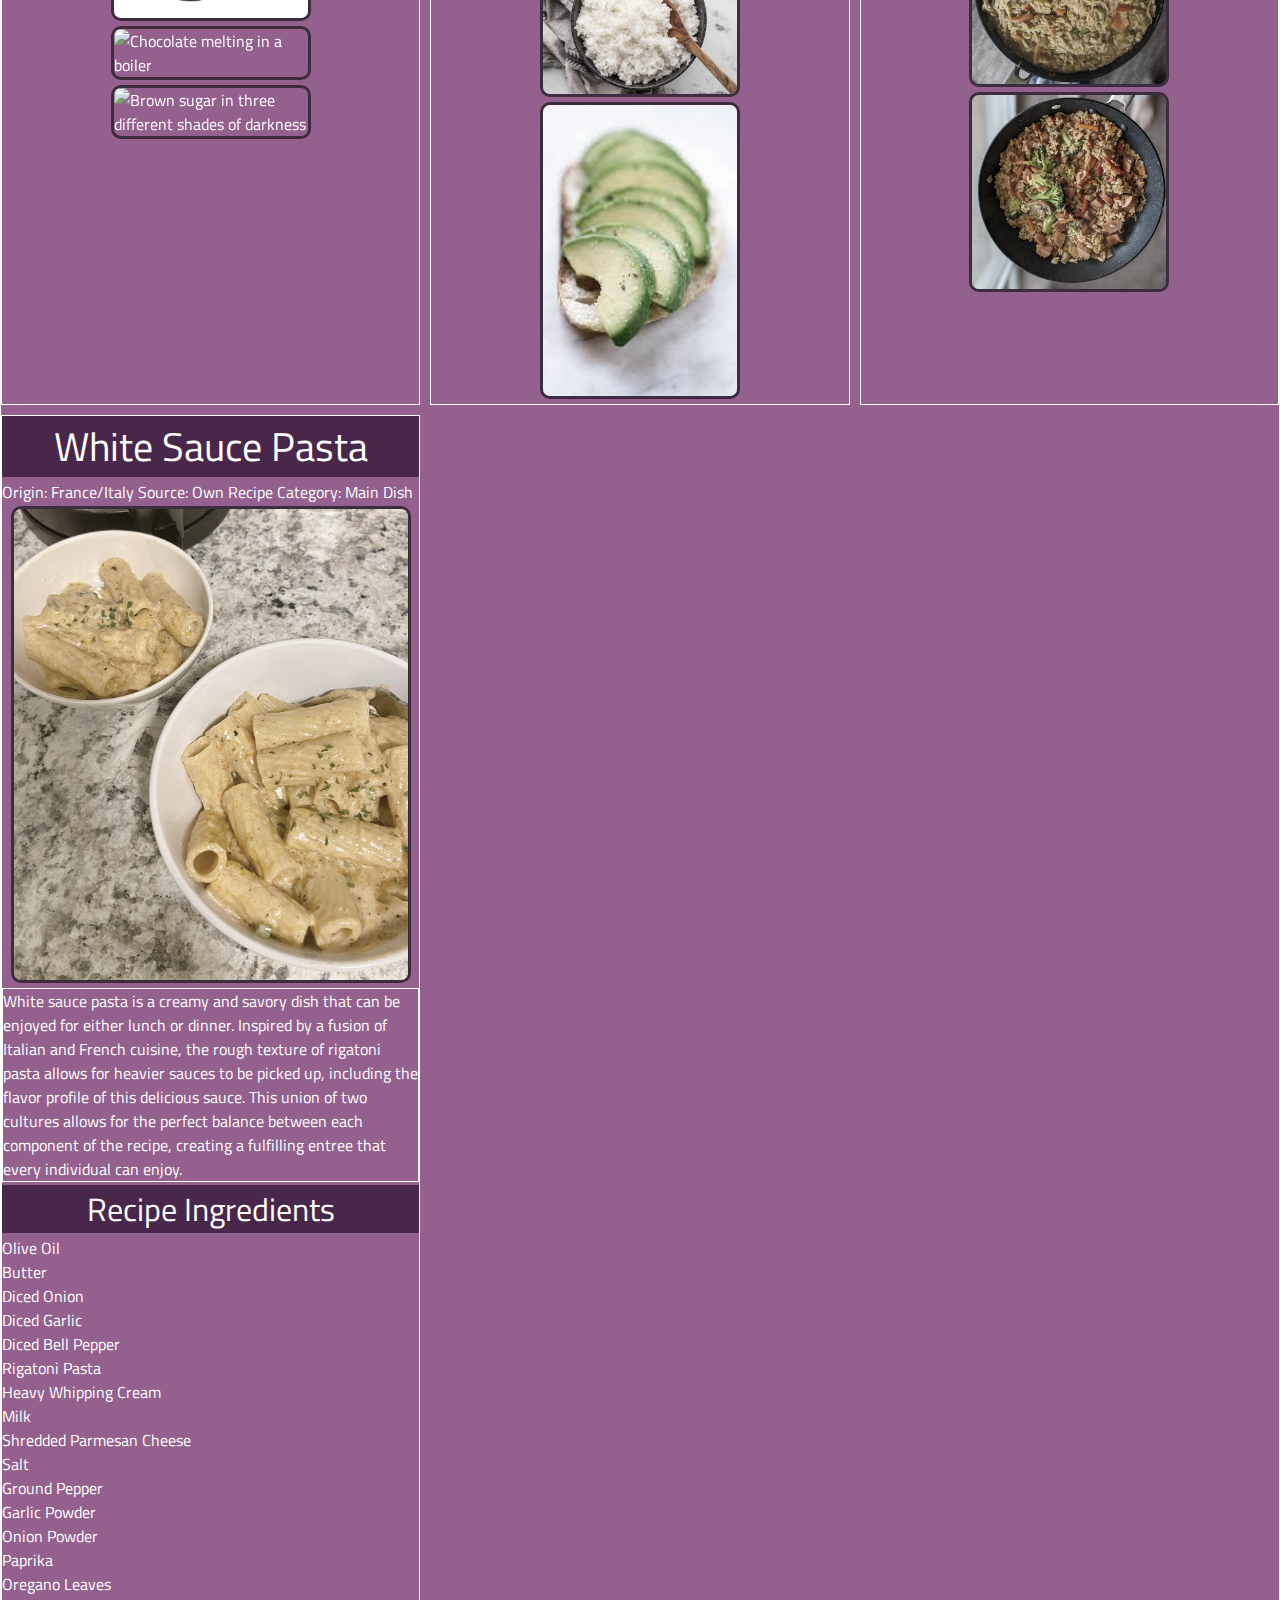
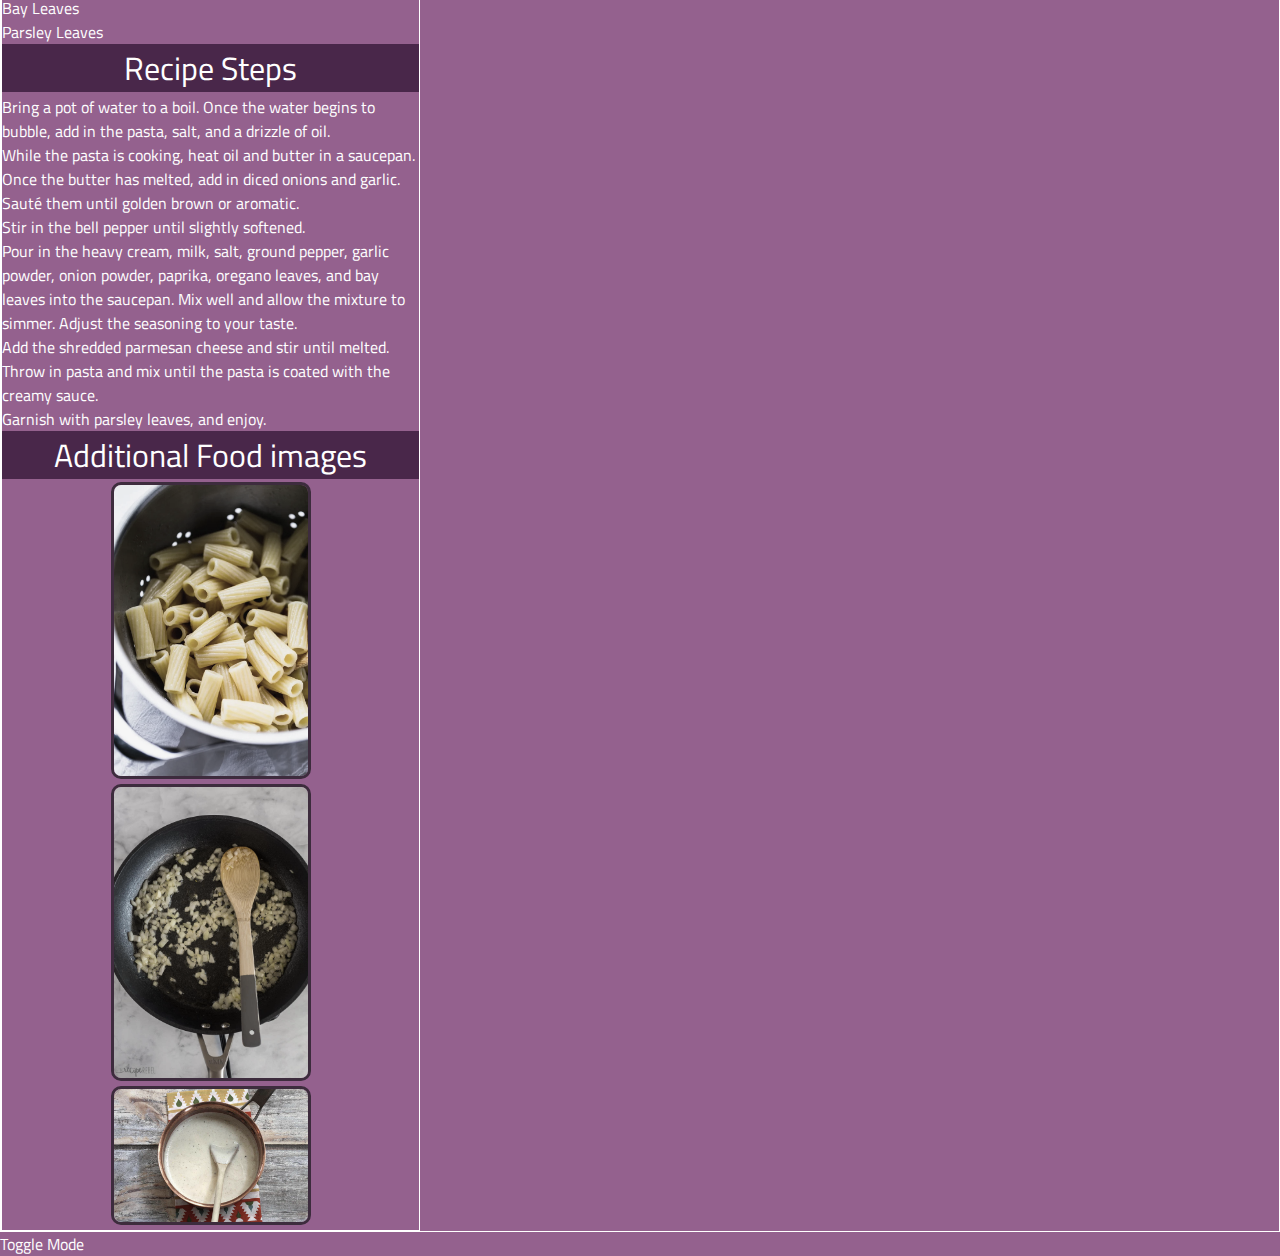
==== commit 4440e1d0: "Update recipes.html" ====
--- a/recipes.html
+++ b/recipes.html
@@ -8,7 +8,6 @@
     <link rel="preconnect" href="https://fonts.googleapis.com">
     <link rel="preconnect" href="https://fonts.gstatic.com" crossorigin>
     <link href="https://fonts.googleapis.com/css2?family=Titillium+Web:wght@300&display=swap" rel="stylesheet">
-    <link rel="icon" type="./images/recipefav.jpg" href="/images/favicon.ico">
     <title>Recipes</title>
 </head>
 <h1 class = "animated-title">Recipes</h1>
@@ -209,6 +208,9 @@
                 </div>
     </div>
     <button id="mode-toggle">Toggle Mode</button>
+    <footer>
+        <img id="footer-icon" src="images/recipefav.jpg" alt="recipe icon">
+    </footer>
     </main>
     <script src="script.js"></script>
 </body>
--- a/css/style.css
+++ b/css/style.css
@@ -26,9 +26,7 @@
 .skip:focus {
     top: 0;
 }
-.toobig {
-    transform: scale(0.7);
-}
+
 
 body{
     background-color: #94618E;
@@ -41,6 +39,9 @@
 .petsTitle, .recipesTitle, .travelTitle {
     font-weight: bold;
     text-decoration: underline;
+}
+.toobig {
+    transform: scale(0.7);
 }
 
 .spacing li{
@@ -190,3 +191,16 @@
         background-image: url('images/yellowstone_cauldron.jpg');
     }
 }
+footer {
+    position: fixed;
+    left: 0;
+    bottom: 0;
+    width: 100%;
+    text-align: center;
+}
+
+#footer-icon {
+    width: 50px;
+    height: 50px;
+}
+
